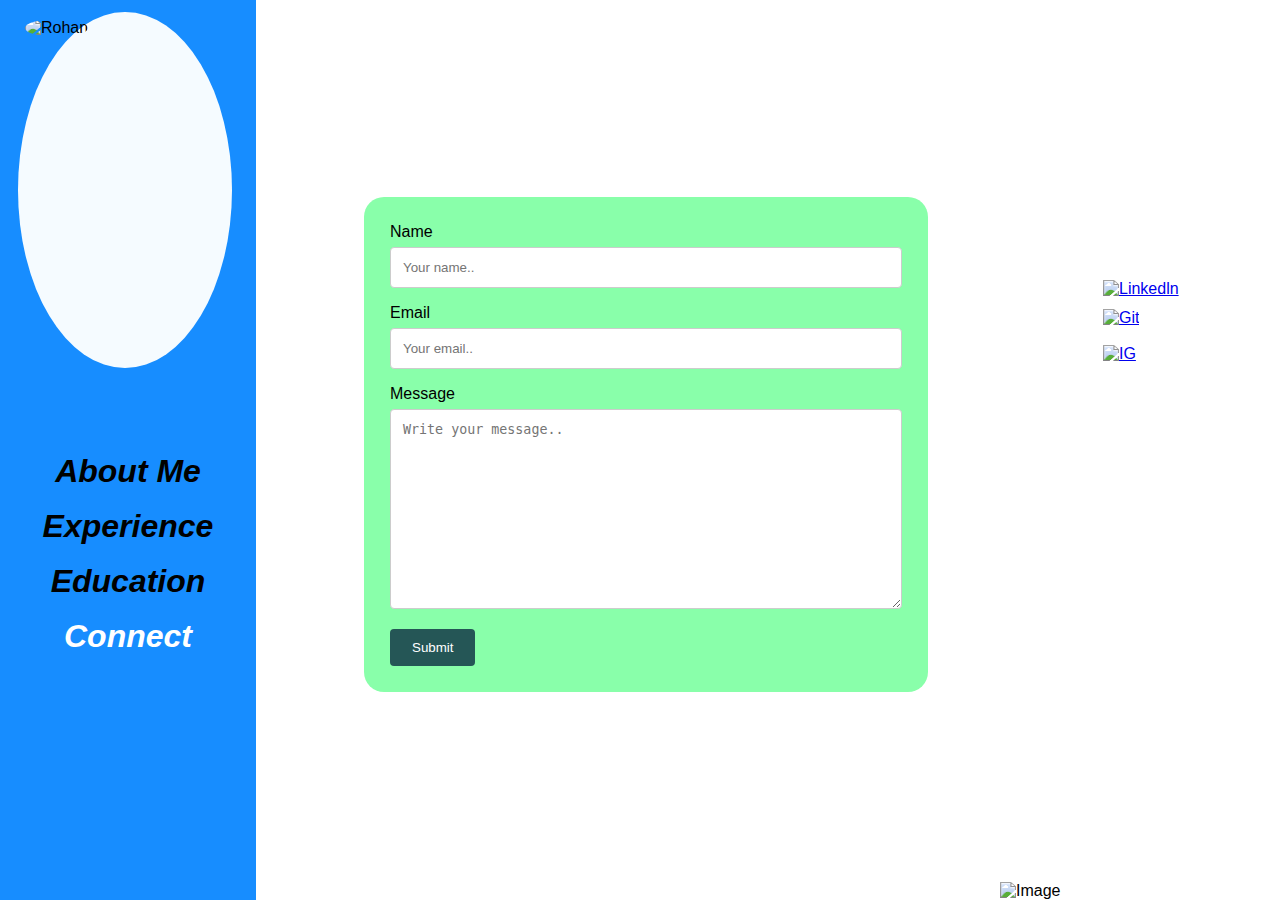
==== connect.html @ aa35114f "Profile Pic" ====
<!DOCTYPE html>
<html lang="en">

<head>
    <meta charset="UTF-8">
    <meta http-equiv="X-UA-Compatible" content="IE=edge">
    <meta name="viewport" content="width=device-width, initial-scale=1.0">
    <title>Rohan | Connect</title>
    <link rel="stylesheet" href="style.css">
</head>

<body class="body">

    <div class="nav">

        <div class="avatar border">
            <img class="photo" src="./photo/img1.jpg" alt="Rohan">
        </div>

        <div class="menu">
            <div class="welcome pad-decoration">
                <a class="side-bar-label" href="about.html">About Me</a>
            </div>
            <div class="exp pad-decoration">
                <a class="side-bar-label" href="experience.html">Experience</a>
            </div>
            <div class="edu pad-decoration">
                <a class="side-bar-label" href="education.html">Education</a>
            </div>
            <div class="connect pad-decoration">
                <a class="side-bar-label active" href="connect.html">Connect</a></li>
            </div>

        </div>
    </div>

    <div class="data">

        
        <div class="form-container">
            <form action="action_page.php">
          
              <label for="fname">Name</label><br>
              <input type="text" id="fname" name="fullname" placeholder="Your name..">
          
              <label for="email">Email</label><br>
              <input type="email" id="email" name="email" placeholder="Your email.."><br>
          
              <label for="Message">Message</label><br>
              <textarea id="text" name="Message" placeholder="Write your message.." style="height:200px"></textarea>
          
              <input type="submit" value="Submit">
          
            </form>
          </div>

        <div class="social">
            <div class="logos">
                <a href="https://www.linkedin.com/in/rohan-pawar-55a0a5147/" target="_blank">
                    <img class="ld" src="./photo/linkd.png" alt="Linkedln"> 
                 </a>
                 <a href="https://github.com/rohanpawar22" target="_blank">
                    <img class="git" src="./photo/git.png" alt="Git">
                 </a>
                 <a href="https://www.instagram.com/roadmanrohan/" target="_blank">
                    <img class="ig" src="./photo/ig.png" alt="IG">
                 </a>
            </div>
        </div>
          
        <img src="./photo/Connect.png" class="bitmoji-connect" alt="Image">

    </div>
  

</body>

</html>
---- style.css ----
/* about.page */

.body{
    margin: 0;
    background-color: #178dff;
    display: flex;
}

.nav{
    background-color:#178dff;
    width: 20%;
}

.menu{
    display: flex;
    position: relative;
    top: 7%;
    flex-direction: column;
    align-items: center;
}

.side-bar-label {
    text-decoration: none;
    color: black;
    font-weight: bold;
    font-style: italic;
    font-family: sans-serif;
}

.active{
    color:white;
 }
 
 .side-bar-label:hover {
     color: white;
 }

.pad-decoration{
    font-size: 32px;
    padding-bottom: 18px;
}


.avatar {
  border-radius: 50%;
  height: auto;
  margin: 22px;
  padding: 7px;
}

.photo {
  border-radius: 50%;
  height: 100%;
  width: 100%;
} 

.border{
  background-color: rgb(245, 251, 255);
  border-radius: 50%;
  height: 38%;
  width: 78%;
  margin-left: 18px;
  margin-top: 12px;
}


.data{
    width: 80%;
    height: 100vh;
    background-color: white;
    display: flex;
    align-items: center;
    overflow: auto;
}

.text{
    position: relative;
    left: 8%;
    font-size: 24px;
}



/* .logo{
    width: 20%;
     display: flex; 
     flex-direction: column-reverse; 
     justify-content: space-around; 
    margin-left: 30%;
    margin-top: 20%;
}*/


/* bitmoji adjustment */

.bitmoji{
    position: absolute;
    bottom: 0px;
    right: 5px;
    width: 90px;
}

.bitmoji-exp{
position: absolute;
bottom: 0px;
right: 5px;
width: 206px;
}

.bitmoji-edu{
    position: absolute;
    bottom: 0px;
    right: 5px;
    width: 163px;
}

.bitmoji-connect{
    position: absolute;
    bottom: 0px;
    right: 20px;
    width: 260px;
}


/* Timeline */

  
  /* Set a background color */
  body {
    background-color: #718cc7;
    font-family: Helvetica, sans-serif;
  }
  
  /* The actual timeline (the vertical ruler) */
  .timeline {
    position: relative;
  }
  
  /* The actual timeline (the vertical ruler) */
  .timeline::after {
    content: '';
    position: absolute;
    width: 6px;
    background-color: #000000d6;
    top: -129px;
    bottom: -129px;
    left: 76%;
    margin-left: -3px;
  }
  
  /* Container around content */
  .container {
    padding: 10px 40px;
    position: relative;
    background-color: inherit;
    width: 50%;
  }
  
  /* The circles on the timeline */
  .container::after {
    content: '';
    position: absolute;
    width: 25px;
    height: 25px;
    right: -17px;
    background-color: white;
    border: 4px solid #f81e2a;
    top: 15px;
    border-radius: 50%;
    z-index: 1;
    
  }
  
  /* Place the container to the left */
  .left {
    left: 0px;
    width: 59%;
  }
  
  /* Place the container to the right */
  .right {
    left: 76%;
    width: 84%;
  }
  
  /* Add arrows to the left container (pointing right) */
  .left::before {
    content: " ";
    height: 0;
    position: absolute;
    top: 22px;
    width: 0;
    z-index: 1;
    right: 30px;
    border: medium solid rgb(94, 211, 90);
    border-width: 10px 0 10px 10px;
    border-color: transparent transparent transparent rgb(184 220 255);;
  }
  
  /* Add arrows to the right container (pointing left) */
  .right::before {
    content: " ";
    height: 0;
    position: absolute;
    top: 22px;
    width: 0;
    z-index: 1;
    left: 30px;
    border: medium solid rgb(170, 64, 240);
    border-width: 10px 10px 10px 0;
    border-color: transparent rgb(184 220 255);
  }
  
  /* Fix the circle for containers on the right side */
  .right::after {
    left: -16px;
  }
  
  /* The actual content */
  .content {
    padding: 20px 30px;
    background-color: rgb(184 220 255);
    position: relative;
    border-radius: 6px;
  }
  
  /* Media queries - Responsive timeline on screens less than 600px wide */
  @media screen and (max-width: 600px) {
  /* Place the timelime to the left */
    .timeline::after {
      left: 31px;
    }
  
  /* Full-width containers */
    .container {
      width: 100%;
      padding-left: 70px;
      padding-right: 25px;
    }
  
  /* Make sure that all arrows are pointing leftwards */
    .container::before {
      left: 60px;
      border: medium solid rgb(58, 243, 12);
      border-width: 10px 10px 10px 0;
      border-color: transparent rgb(250, 22, 22) transparent transparent;
    }
  
  /* Make sure all circles are at the same spot */
    .left::after, .right::after {
      left: 15px;
    }
  
  /* Make all right containers behave like the left ones */
    .right {
      left: 0%;
    }
  }



/* Connect Me Form */



/* Style input type="text", select elements and textareas */
input[type=text], select, textarea {
  width: 100%; /* Full width */
  padding: 12px; /* Some padding */ 
  border: 1px solid #ccc; /* Gray border */
  border-radius: 4px; /* Rounded borders */
  box-sizing: border-box; /* Make sure that padding and width stays in place */
  margin-top: 6px; /* Add a top margin */
  margin-bottom: 16px; /* Bottom margin */
  resize: vertical /* Allow the user to vertically resize the textarea (not horizontally) */
}


/* Style input type="email", select elements and textareas */

input[type=email], select, textarea {
  width: 100%; /* Full width */
  padding: 12px; /* Some padding */ 
  border: 1px solid #ccc; /* Gray border */
  border-radius: 4px; /* Rounded borders */
  box-sizing: border-box; /* Make sure that padding and width stays in place */
  margin-top: 6px; /* Add a top margin */
  margin-bottom: 16px; /* Bottom margin */
  resize: vertical /* Allow the user to vertically resize the textarea (not horizontally) */
}

/* Style the submit button */
input[type=submit] {
  background-color: #255656;
  color: white;
  padding: 11px 22px;
  border: none;
  border-radius: 4px;
  cursor: pointer;
}

/* When moving the mouse over the submit button, add a darker green color */
input[type=submit]:hover {
  background-color: black;
}

/* Add a background color and some padding around the form */
 .form-container {
  border-radius: 20px;
  background-color: #f2f2f2;
  padding: 26px;
  background-color: #89ffaa;
  margin-left: 108px;
  margin-bottom: 12px;
  width: 50%;
} 

.logos{
  display: flex;
    flex-direction: column;
    position: relative;
    left: 175px;
    margin-bottom: 258px;
}



.git{
  height: 91px;
}

.ig{
  height: 85px;
  margin-top: 18px;
}

.ld{
  margin-bottom: 11px;
  height: 90px;
}
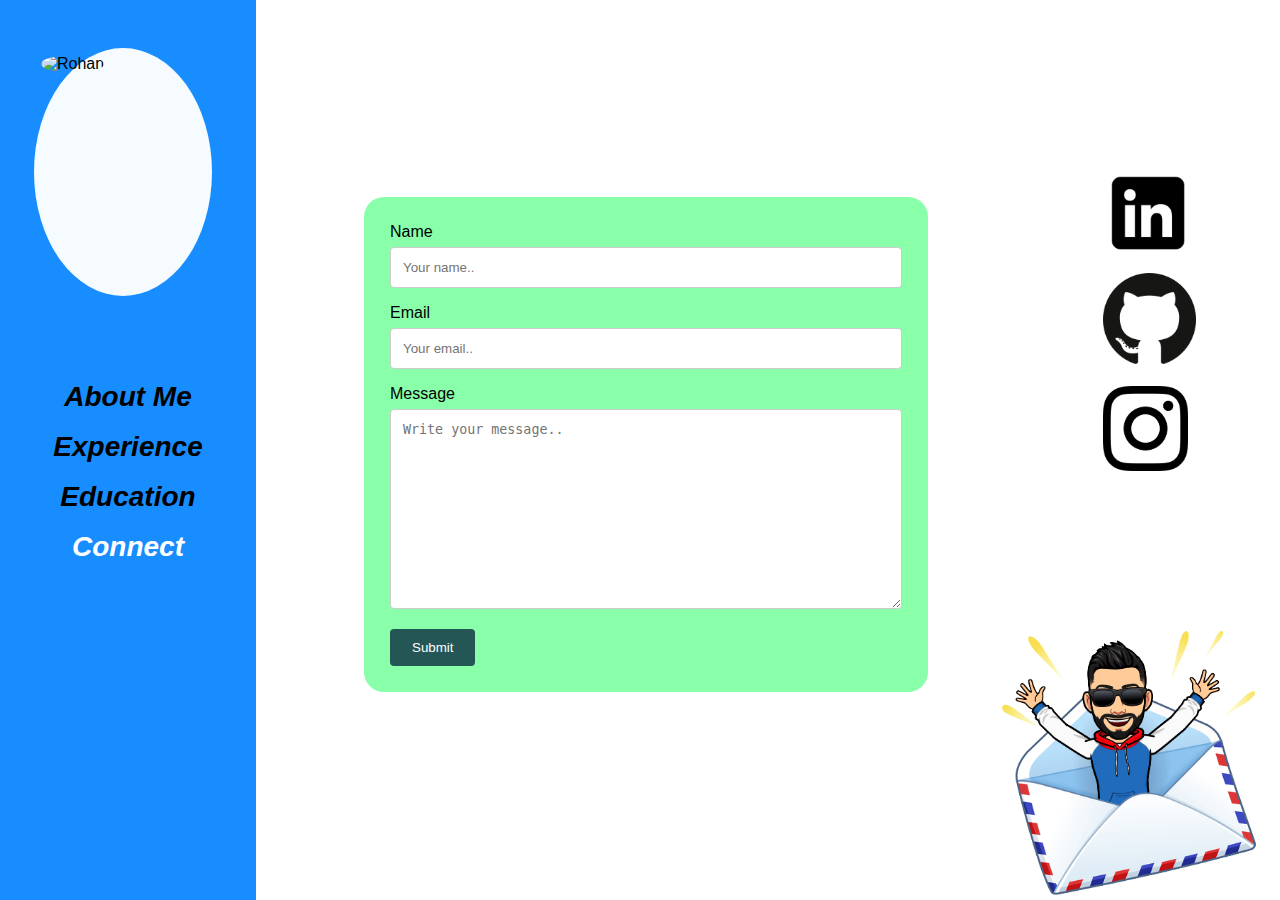
==== commit 619542f8: "Bounce Effect in CSS" ====
--- a/connect.html
+++ b/connect.html
@@ -19,7 +19,7 @@
 
         <div class="menu">
             <div class="welcome pad-decoration">
-                <a class="side-bar-label" href="about.html">About Me</a>
+                <a class="side-bar-label" href="index.html">About Me</a>
             </div>
             <div class="exp pad-decoration">
                 <a class="side-bar-label" href="experience.html">Experience</a>
@@ -68,7 +68,7 @@
             </div>
         </div>
           
-        <img src="./photo/Connect.png" class="bitmoji-connect" alt="Image">
+        <img src="./photo/Connect.png" class="bitmoji-connect bounce" alt="Image">
 
     </div>
   
--- a/style.css
+++ b/style.css
@@ -36,10 +36,14 @@
  }
 
 .pad-decoration{
-    font-size: 32px;
-    padding-bottom: 18px;
-}
-
+  font-size: 28px;
+  padding-bottom: 18px;
+}
+
+
+h1{
+  margin-top: 1px;
+}
 
 .avatar {
   border-radius: 50%;
@@ -57,10 +61,10 @@
 .border{
   background-color: rgb(245, 251, 255);
   border-radius: 50%;
-  height: 38%;
-  width: 78%;
-  margin-left: 18px;
-  margin-top: 12px;
+  height: 26%;
+  width: 64%;
+  margin-left: 34px;
+  margin-top: 48px;
 }
 
 
@@ -96,9 +100,22 @@
 .bitmoji{
     position: absolute;
     bottom: 0px;
-    right: 5px;
+    right: 40px;
     width: 90px;
 }
+
+/* SIMPLE BOUNCE */
+@keyframes bounce { 
+  0% { transform: translateY(0); }
+  100% { transform: translateY(-16px); }
+}
+ 
+.bounce {
+  animation: bounce 0.8s;
+  animation-direction: alternate;
+  animation-iteration-count: infinite;
+}
+
 
 .bitmoji-exp{
 position: absolute;
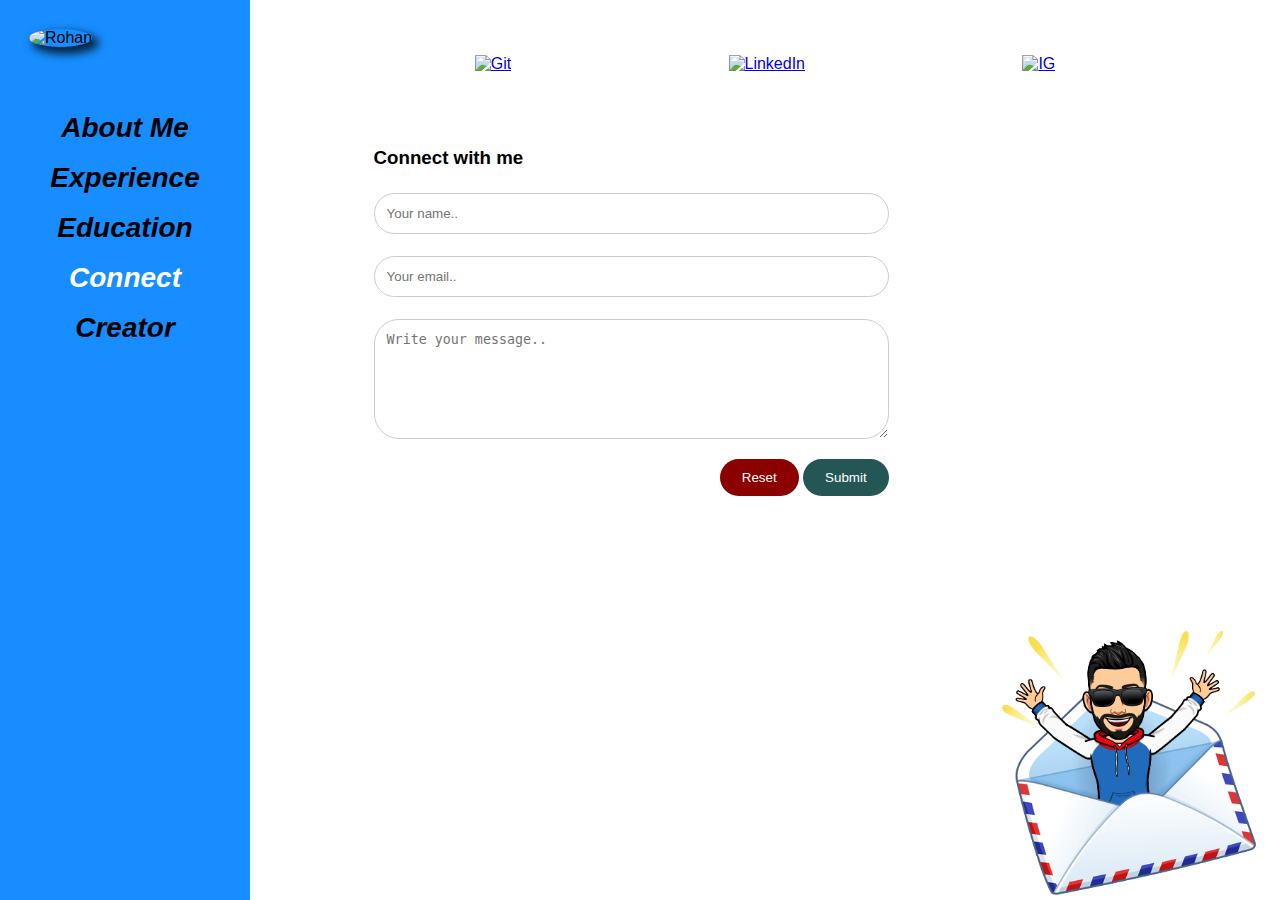
==== commit 18c9fec9: "Styling for all pages" ====
--- a/connect.html
+++ b/connect.html
@@ -13,7 +13,7 @@
 
     <div class="nav">
 
-        <div class="avatar border">
+        <div class="avatar">
             <img class="photo" src="./photo/img1.jpg" alt="Rohan">
         </div>
 
@@ -30,50 +30,76 @@
             <div class="connect pad-decoration">
                 <a class="side-bar-label active" href="connect.html">Connect</a></li>
             </div>
-
+            <div class="pad-decoration">
+                <a class="side-bar-label" href="creator.html">Creator</a></li>
+            </div>
         </div>
     </div>
 
     <div class="data">
 
-        
-        <div class="form-container">
-            <form action="action_page.php">
-          
-              <label for="fname">Name</label><br>
-              <input type="text" id="fname" name="fullname" placeholder="Your name..">
-          
-              <label for="email">Email</label><br>
-              <input type="email" id="email" name="email" placeholder="Your email.."><br>
-          
-              <label for="Message">Message</label><br>
-              <textarea id="text" name="Message" placeholder="Write your message.." style="height:200px"></textarea>
-          
-              <input type="submit" value="Submit">
-          
-            </form>
-          </div>
+        <div class="connect-wrapper">
 
-        <div class="social">
-            <div class="logos">
-                <a href="https://www.linkedin.com/in/rohan-pawar-55a0a5147/" target="_blank">
-                    <img class="ld" src="./photo/linkd.png" alt="Linkedln"> 
-                 </a>
-                 <a href="https://github.com/rohanpawar22" target="_blank">
-                    <img class="git" src="./photo/git.png" alt="Git">
-                 </a>
-                 <a href="https://www.instagram.com/roadmanrohan/" target="_blank">
-                    <img class="ig" src="./photo/ig.png" alt="IG">
-                 </a>
+            <div class="social">
+
+                <div class="logo">
+                    <a href="https://github.com/rohanpawar22" target="_blank">
+                        <img class="img-logo" src="./resources/logo/git.png" alt="Git">
+                    </a>
+                </div>
+
+                <div class="logo">
+                    <a href="https://www.linkedin.com/in/rohan-pawar-55a0a5147/" target="_blank">
+                        <img class="img-logo" src="./resources/logo/linkedin.png" alt="LinkedIn">
+                    </a>
+                </div>
+
+                <div class="logo">
+
+                    <a href="https://www.instagram.com/roadmanrohan/" target="_blank">
+                        <img class="img-logo" src="./resources/logo/insta.png" alt="IG">
+                    </a>
+                </div>
+
             </div>
+
+            <div class="form-container">
+                <div class="form-title">
+                    <h3>Connect with me</h3>
+                </div>
+
+                <form>
+                    <div class="form-field">
+                        <!-- <label for="fname">Name</label><br> -->
+                        <input type="text" id="fname" name="fullname" placeholder="Your name..">
+                    </div>
+
+                    <div class="form-field">
+                        <!-- <label for="email">Email</label><br> -->
+                        <input type="email" id="email" name="email" placeholder="Your email.."><br>
+                    </div>
+
+                    <div class="form-field">
+                        <!-- <label for="Message">Message</label><br> -->
+                        <textarea id="text" name="Message" placeholder="Write your message.."
+                            style="height:120px"></textarea>
+                    </div>
+
+                    <div class="button-container">
+                        <input type="reset" class="btn reset-btn" value="Reset">
+                        <input type="submit" class="btn submit-btn" value="Submit">
+                    </div>
+
+                </form>
+            </div>
+
         </div>
-          
+
         <img src="./photo/Connect.png" class="bitmoji-connect bounce" alt="Image">
 
     </div>
-  
+
 
 </body>
 
-</html>
-
+</html>--- a/style.css
+++ b/style.css
@@ -8,13 +8,14 @@
 
 .nav{
     background-color:#178dff;
-    width: 20%;
+    max-width: 250px;
+    min-width: 250px;
 }
 
 .menu{
     display: flex;
     position: relative;
-    top: 7%;
+    top: 4%;
     flex-direction: column;
     align-items: center;
 }
@@ -41,35 +42,35 @@
 }
 
 
-h1{
+/* h1{
   margin-top: 1px;
-}
+} */
 
 .avatar {
   border-radius: 50%;
-  height: auto;
   margin: 22px;
   padding: 7px;
 }
 
 .photo {
   border-radius: 50%;
+  box-shadow: 5px 5px 8px 2px #000000bf;
   height: 100%;
   width: 100%;
 } 
 
-.border{
+.avatar-border{
   background-color: rgb(245, 251, 255);
   border-radius: 50%;
-  height: 26%;
-  width: 64%;
-  margin-left: 34px;
-  margin-top: 48px;
+  /* height: 26%;
+  width: 64%; */
+  /* margin-left: 34px;
+  margin-top: 48px; */
 }
 
 
 .data{
-    width: 80%;
+    width: calc(100vw - 250px);
     height: 100vh;
     background-color: white;
     display: flex;
@@ -85,15 +86,6 @@
 
 
 
-/* .logo{
-    width: 20%;
-     display: flex; 
-     flex-direction: column-reverse; 
-     justify-content: space-around; 
-    margin-left: 30%;
-    margin-top: 20%;
-}*/
-
 
 /* bitmoji adjustment */
 
@@ -161,8 +153,7 @@
     background-color: #000000d6;
     top: -129px;
     bottom: -129px;
-    left: 76%;
-    margin-left: -3px;
+    left: 14%;
   }
   
   /* Container around content */
@@ -196,7 +187,7 @@
   
   /* Place the container to the right */
   .right {
-    left: 76%;
+    left: 16%;
     width: 84%;
   }
   
@@ -230,7 +221,7 @@
   
   /* Fix the circle for containers on the right side */
   .right::after {
-    left: -16px;
+    left: -5%;
   }
   
   /* The actual content */
@@ -285,7 +276,7 @@
   width: 100%; /* Full width */
   padding: 12px; /* Some padding */ 
   border: 1px solid #ccc; /* Gray border */
-  border-radius: 4px; /* Rounded borders */
+  border-radius: 25px; /* Rounded borders */
   box-sizing: border-box; /* Make sure that padding and width stays in place */
   margin-top: 6px; /* Add a top margin */
   margin-bottom: 16px; /* Bottom margin */
@@ -299,38 +290,54 @@
   width: 100%; /* Full width */
   padding: 12px; /* Some padding */ 
   border: 1px solid #ccc; /* Gray border */
-  border-radius: 4px; /* Rounded borders */
+  border-radius: 25px; /* Rounded borders */
   box-sizing: border-box; /* Make sure that padding and width stays in place */
   margin-top: 6px; /* Add a top margin */
   margin-bottom: 16px; /* Bottom margin */
   resize: vertical /* Allow the user to vertically resize the textarea (not horizontally) */
 }
 
-/* Style the submit button */
-input[type=submit] {
-  background-color: #255656;
+
+/* When moving the mouse over the submit button, add a darker green color */
+input[type=submit]:hover {
+  background-color: black;
+}
+
+/* Add a background color and some padding around the form */
+ .form-container {
+    /* border-radius: 20px; */
+    /* background-color: #f2f2f2; */
+    /* padding: 26px; */
+    /* background-color: #89ffaa; */
+    margin-left: 12%;
+    /* margin-bottom: 12px; */
+    width: 50%;
+} 
+
+.form-field {
+  padding: 0px;
+}
+
+.button-container {
+  text-align: end;
+}
+
+.btn {
   color: white;
   padding: 11px 22px;
   border: none;
-  border-radius: 4px;
+  border-radius: 25px;
   cursor: pointer;
 }
 
-/* When moving the mouse over the submit button, add a darker green color */
-input[type=submit]:hover {
-  background-color: black;
-}
-
-/* Add a background color and some padding around the form */
- .form-container {
-  border-radius: 20px;
-  background-color: #f2f2f2;
-  padding: 26px;
-  background-color: #89ffaa;
-  margin-left: 108px;
-  margin-bottom: 12px;
-  width: 50%;
-} 
+.reset-btn {
+  background-color: darkred;
+}
+
+
+.submit-btn {
+  background-color: #255656;
+}
 
 .logos{
   display: flex;
@@ -341,7 +348,6 @@
 }
 
 
-
 .git{
   height: 91px;
 }
@@ -354,4 +360,209 @@
 .ld{
   margin-bottom: 11px;
   height: 90px;
+}
+
+.connect-wrapper {
+  height: 100%;
+  display: flex;
+  flex-direction: column;
+  width: 100%;
+}
+
+.social {
+  padding: 40px 116px;
+  display: flex;
+  flex-direction: row;
+  justify-content: space-around;
+}
+
+.logo {
+  max-width: 100px;
+  max-height: 100px;
+  padding: 15px;
+}
+
+.img-logo {
+  max-width: 80px;
+}
+
+.certificate-wrapper {
+  position: absolute;
+  right: 4%;
+  top: 5%;
+  height: 400px;
+  width: 430px;
+  background: #b8dcff6e;
+  border-radius: 25px;
+  display: flex;
+  flex-direction: column;
+  align-items: flex-start;  
+  overflow: auto;
+}
+
+.c-main-title {
+  text-align: center;
+  width: 100%;
+}
+
+.c-main-list {
+  overflow: auto;
+  padding: 12px;
+}
+
+.certificate {
+  padding-bottom: 12px;
+}
+
+.c-title {
+  font-size: 14px;
+  font-style: italic;
+  font-weight: 600;
+  padding: 5px 0px 5px 12px;
+}
+
+.c-sub-title {
+  font-size: 12px;
+  padding: 0px 12px;
+}
+
+.skills-wrapper {
+  position: absolute;
+  right: 4%;
+  top: 5%;
+  height: 400px;
+  width: 300px;
+  background: #b8dcff6e;
+  border-radius: 25px;
+  display: flex;
+  flex-direction: column;
+  align-items: center;
+}
+
+.skill {
+  display: flex;
+  flex-direction: row;
+}
+
+.skill-img {
+  padding: 14px;
+  font-size: 72px;
+}
+
+/* Creator Page */
+
+
+.creator-wrapper {
+  height: 100%;
+  width: 100%;
+  display: flex;
+  flex-direction: column;
+  align-items: center;
+}
+
+.creator-header{
+width: 100%;
+}
+
+
+.div1{
+  display: flex;
+  align-items: center;
+  justify-content: center;
+  height: 10%;
+}
+
+.div2{
+  display: flex;
+  justify-content: center;
+  height: 62%;
+}
+
+.div3{
+  display: flex;
+  justify-content: center;
+  align-items: center;
+  flex-direction: column;
+  height: 20%;
+  width: 100%;
+}
+
+
+
+.title {
+  height: 100%;
+  width: 100%;
+}
+
+.bluebackgrond{
+  background-color:rgb(224 240 255);
+}
+
+
+.centre {
+  margin-left: 40%;
+  margin-top: 2%;
+}
+
+.para{
+  text-align: center;
+  font-weight: lighter;
+}
+
+.yt-box{
+  background-image: linear-gradient(to top, #091115, #1f2c32, #334952, #486874, #5e8997, #4f94ac, #399fc3, #00a9dc, #009aef, #0088ff, #0070ff, #394dff);
+  height: 74%;
+  width: 90%;
+}
+
+.video-title {
+  text-align: center;
+  color: #fff;
+  font-family: sans-serif;
+  margin: 12px;
+  padding-top: 16px;
+}
+
+
+.parentpage {
+  display: flex;
+flex-direction: column;
+}
+.page{
+  display: flex;
+  flex-direction: row;
+  width: 100%;
+  height: 80%;
+}
+
+.videostyle{
+  padding: 24px 16px;
+  width: 100%;
+  height: 75%;
+}
+
+
+.name {
+  color: white;
+  font-family: sans-serif;
+}
+
+a.btn {
+  text-transform: uppercase;
+  padding: 15px 25px;
+  border-radius: 30px;
+  font-size: 15px;
+  letter-spacing: 1px;
+  line-height: 1.4;
+}
+
+a.btn.project {
+  background: transparent;
+  border: 1px solid #fff;
+  color: #fff;
+}
+
+a.btn.project:hover {
+  background-color: #fff;
+  color: #ff3628;
 }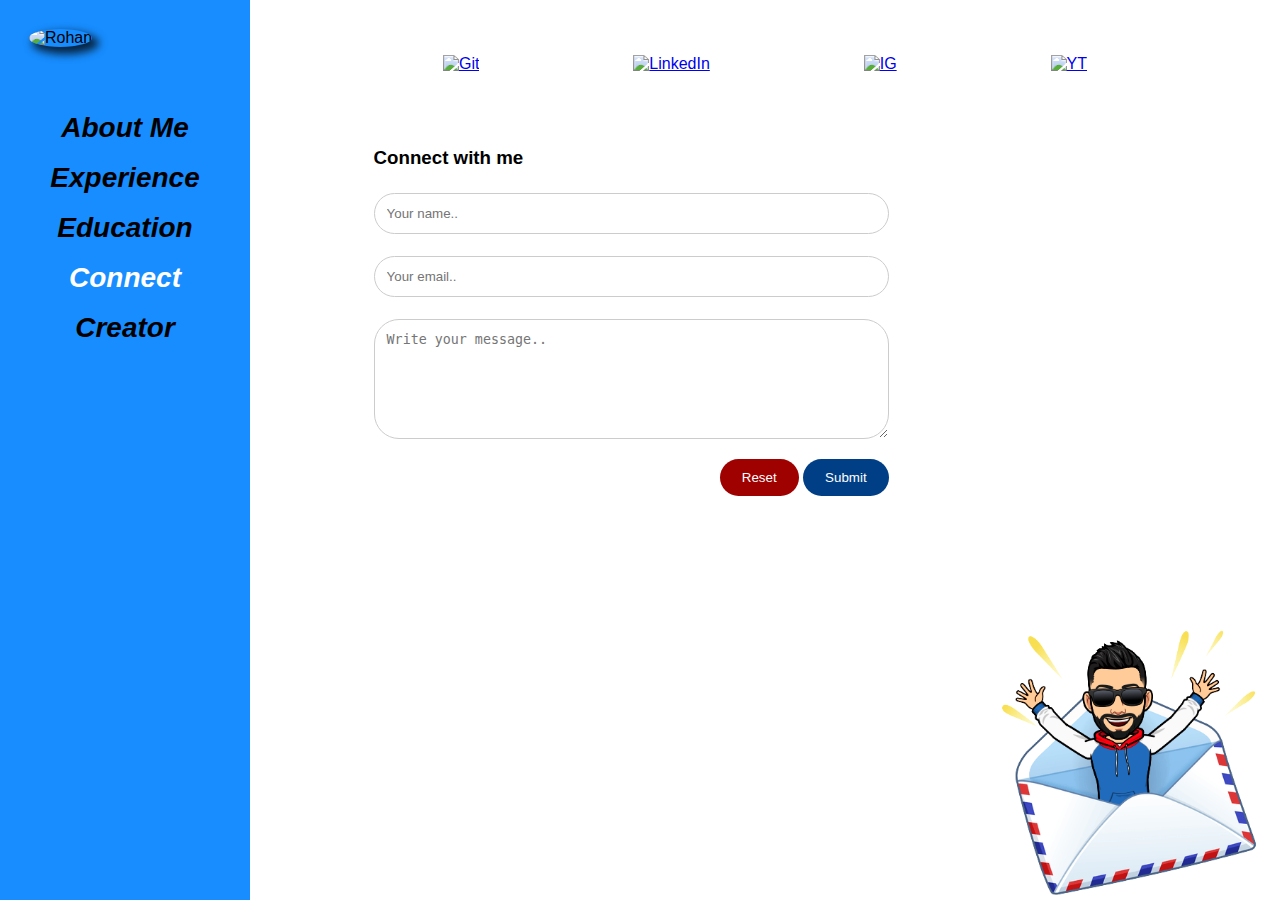
==== commit 14df1d41: "Added Side nav for mobile resolution & adjusted mobile view" ====
--- a/connect.html
+++ b/connect.html
@@ -7,6 +7,7 @@
     <meta name="viewport" content="width=device-width, initial-scale=1.0">
     <title>Rohan | Connect</title>
     <link rel="stylesheet" href="style.css">
+    <script src="nav.js"></script>
 </head>
 
 <body class="body">
@@ -14,20 +15,20 @@
     <div class="nav">
 
         <div class="avatar">
-            <img class="photo" src="./photo/img1.jpg" alt="Rohan">
+            <img class="photo" src="./photo/RPDP.jpg" alt="Rohan">
         </div>
 
         <div class="menu">
-            <div class="welcome pad-decoration">
+            <div class="pad-decoration">
                 <a class="side-bar-label" href="index.html">About Me</a>
             </div>
-            <div class="exp pad-decoration">
+            <div class="pad-decoration">
                 <a class="side-bar-label" href="experience.html">Experience</a>
             </div>
-            <div class="edu pad-decoration">
+            <div class="pad-decoration">
                 <a class="side-bar-label" href="education.html">Education</a>
             </div>
-            <div class="connect pad-decoration">
+            <div class="pad-decoration">
                 <a class="side-bar-label active" href="connect.html">Connect</a></li>
             </div>
             <div class="pad-decoration">
@@ -37,6 +38,49 @@
     </div>
 
     <div class="data">
+
+        
+        <div class="header">
+
+            <h2 class="header-aboutme">About Me</h2>
+
+            <div id="mySidenav" class="sidenav">
+                <a href="javascript:void(0)" class="closebtn" onclick="closeNav()">&times;</a>
+                <div class="nav-mobile">
+
+                    <div class="avatar border">
+                        <img class="photo" src="./photo/RPDP.jpg" alt="Rohan">
+                    </div>
+
+                    <div class="menu">
+                        <div class="pad-decoration">
+                            <a class="side-bar-label" href="index.html">About Me</a>
+                        </div>
+                        <div class="pad-decoration">
+                            <a class="side-bar-label" href="experience.html">Experience</a>
+                        </div>
+                        <div class="pad-decoration">
+                            <a class="side-bar-label" href="education.html">Education</a>
+                        </div>
+                        <div class="pad-decoration">
+                            <a class="side-bar-label active" href="connect.html">Connect</a></li>
+                        </div>
+                        <div class="pad-decoration">
+                            <a class="side-bar-label" href="creator.html">Creator</a></li>
+                        </div>
+                    </div>
+
+                </div>
+            </div>
+
+            <!-- Use any element to open the sidenav -->
+            <span onclick="openNav()" class="menu-mobile">
+                <div class="icon"></div>
+                <div class="icon"></div>
+                <div class="icon"></div>
+            </span>
+        </div>
+
 
         <div class="connect-wrapper">
 
@@ -55,9 +99,14 @@
                 </div>
 
                 <div class="logo">
-
                     <a href="https://www.instagram.com/roadmanrohan/" target="_blank">
                         <img class="img-logo" src="./resources/logo/insta.png" alt="IG">
+                    </a>
+                </div>
+
+                <div class="logo">
+                    <a href="https://www.youtube.com/channel/UCd2DorrmxXtnqwggVPZRCGw" target="_blank">
+                        <img class="img-logo" src="./resources/logo/yt.png" alt="YT">
                     </a>
                 </div>
 
--- a/style.css
+++ b/style.css
@@ -1,45 +1,50 @@
 /* about.page */
 
-.body{
-    margin: 0;
-    background-color: #178dff;
-    display: flex;
-}
-
-.nav{
-    background-color:#178dff;
-    max-width: 250px;
-    min-width: 250px;
-}
-
-.menu{
-    display: flex;
-    position: relative;
-    top: 4%;
-    flex-direction: column;
-    align-items: center;
+.body {
+  margin: 0;
+  background-color: #178dff;
+  display: flex;
+}
+
+.nav {
+  background-color: #178dff;
+  max-width: 250px;
+  min-width: 250px;
+}
+
+.header-aboutme{
+  display: none;
+  }
+
+.menu {
+  display: flex;
+  position: relative;
+  top: 4%;
+  flex-direction: column;
+  align-items: center;
 }
 
 .side-bar-label {
-    text-decoration: none;
-    color: black;
-    font-weight: bold;
-    font-style: italic;
-    font-family: sans-serif;
-}
-
-.active{
-    color:white;
- }
- 
- .side-bar-label:hover {
-     color: white;
- }
-
-.pad-decoration{
+  text-decoration: none;
+  color: black;
+  font-weight: bold;
+  font-style: italic;
+  font-family: sans-serif;
+}
+
+.active {
+  color: white;
+}
+
+.side-bar-label:hover {
+  color: white;
+}
+
+.pad-decoration {
   font-size: 28px;
   padding-bottom: 18px;
 }
+
 
 
 /* h1{
@@ -55,11 +60,10 @@
 .photo {
   border-radius: 50%;
   box-shadow: 5px 5px 8px 2px #000000bf;
-  height: 100%;
-  width: 100%;
-} 
-
-.avatar-border{
+  width: 100%;
+}
+
+.avatar-border {
   background-color: rgb(245, 251, 255);
   border-radius: 50%;
   /* height: 26%;
@@ -68,251 +72,261 @@
   margin-top: 48px; */
 }
 
-
-.data{
-    width: calc(100vw - 250px);
-    height: 100vh;
-    background-color: white;
-    display: flex;
-    align-items: center;
-    overflow: auto;
-}
-
-.text{
-    position: relative;
-    left: 8%;
-    font-size: 24px;
-}
-
-
+.data {
+  width: calc(100vw - 250px);
+  height: 100vh;
+  background-color: white;
+  display: flex;
+  align-items: center;
+  overflow: auto;
+}
+
+.text {
+  position: relative;
+  left: 6%;
+  font-size: 24px;
+}
+
+.iam{
+  font-weight: 600;
+}
+
+.style-input{
+  color:#0070ff;
+  font-size: 34px;
+  font-weight: bold;
+}
 
 
 /* bitmoji adjustment */
 
-.bitmoji{
-    position: absolute;
-    bottom: 0px;
-    right: 40px;
-    width: 90px;
+.bitmoji {
+  position: absolute;
+  bottom: 0px;
+  right: 40px;
+  width: 90px;
 }
 
 /* SIMPLE BOUNCE */
-@keyframes bounce { 
-  0% { transform: translateY(0); }
-  100% { transform: translateY(-16px); }
-}
- 
+@keyframes bounce {
+  0% {
+    transform: translateY(0);
+  }
+  100% {
+    transform: translateY(-16px);
+  }
+}
+
 .bounce {
   animation: bounce 0.8s;
   animation-direction: alternate;
   animation-iteration-count: infinite;
 }
 
-
-.bitmoji-exp{
-position: absolute;
-bottom: 0px;
-right: 5px;
-width: 206px;
-}
-
-.bitmoji-edu{
-    position: absolute;
-    bottom: 0px;
-    right: 5px;
-    width: 163px;
-}
-
-.bitmoji-connect{
-    position: absolute;
-    bottom: 0px;
-    right: 20px;
-    width: 260px;
-}
-
+.bitmoji-exp {
+  position: absolute;
+  bottom: 0px;
+  right: 5px;
+  width: 206px;
+}
+
+.bitmoji-edu {
+  position: absolute;
+  bottom: 0px;
+  right: 5px;
+  width: 163px;
+}
+
+.bitmoji-connect {
+  position: absolute;
+  bottom: 0px;
+  right: 20px;
+  width: 260px;
+}
 
 /* Timeline */
 
-  
-  /* Set a background color */
-  body {
-    background-color: #718cc7;
-    font-family: Helvetica, sans-serif;
-  }
-  
-  /* The actual timeline (the vertical ruler) */
-  .timeline {
-    position: relative;
-  }
-  
-  /* The actual timeline (the vertical ruler) */
+/* Set a background color */
+body {
+  background-color: #718cc7;
+  font-family: Helvetica, sans-serif;
+}
+
+/* The actual timeline (the vertical ruler) */
+.timeline {
+  position: relative;
+}
+
+/* The actual timeline (the vertical ruler) */
+.timeline::after {
+  content: "";
+  position: absolute;
+  width: 6px;
+  background-color: #000000d6;
+  top: -129px;
+  bottom: -129px;
+  left: 14%;
+}
+
+/* Container around content */
+.container {
+  padding: 10px 40px;
+  position: relative;
+  background-color: inherit;
+  width: 50%;
+}
+
+/* The circles on the timeline */
+.container::after {
+  content: "";
+  position: absolute;
+  width: 25px;
+  height: 25px;
+  right: -17px;
+  background-color: white;
+  border: 4px solid #f81e2a;
+  top: 15px;
+  border-radius: 50%;
+  z-index: 1;
+}
+
+/* Place the container to the left */
+.left {
+  left: 0px;
+  width: 59%;
+}
+
+/* Place the container to the right */
+.right {
+  left: 16%;
+  width: 84%;
+}
+
+/* Add arrows to the left container (pointing right) */
+.left::before {
+  content: " ";
+  height: 0;
+  position: absolute;
+  top: 22px;
+  width: 0;
+  z-index: 1;
+  right: 30px;
+  border: medium solid rgb(94, 211, 90);
+  border-width: 10px 0 10px 10px;
+  border-color: transparent transparent transparent rgb(184 220 255);
+}
+
+/* Add arrows to the right container (pointing left) */
+.right::before {
+  content: " ";
+  height: 0;
+  position: absolute;
+  top: 22px;
+  width: 0;
+  z-index: 1;
+  left: 30px;
+  border: medium solid rgb(170, 64, 240);
+  border-width: 10px 10px 10px 0;
+  border-color: transparent rgb(184 220 255);
+}
+
+/* Fix the circle for containers on the right side */
+.right::after {
+  left: -5%;
+}
+
+/* The actual content */
+.content {
+  padding: 20px 30px;
+  background-color: rgb(184 220 255);
+  position: relative;
+  border-radius: 6px;
+}
+
+/* Media queries - Responsive timeline on screens less than 600px wide */
+@media screen and (max-width: 600px) {
+  /* Place the timelime to the left */
   .timeline::after {
-    content: '';
-    position: absolute;
-    width: 6px;
-    background-color: #000000d6;
-    top: -129px;
-    bottom: -129px;
-    left: 14%;
-  }
-  
-  /* Container around content */
+    left: 31px;
+  }
+
+  /* Full-width containers */
   .container {
-    padding: 10px 40px;
-    position: relative;
-    background-color: inherit;
-    width: 50%;
-  }
-  
-  /* The circles on the timeline */
-  .container::after {
-    content: '';
-    position: absolute;
-    width: 25px;
-    height: 25px;
-    right: -17px;
-    background-color: white;
-    border: 4px solid #f81e2a;
-    top: 15px;
-    border-radius: 50%;
-    z-index: 1;
-    
-  }
-  
-  /* Place the container to the left */
-  .left {
-    left: 0px;
-    width: 59%;
-  }
-  
-  /* Place the container to the right */
+    width: 100%;
+    padding-left: 70px;
+    padding-right: 25px;
+  }
+
+  /* Make sure that all arrows are pointing leftwards */
+  .container::before {
+    left: 60px;
+    border: medium solid rgb(58, 243, 12);
+    border-width: 10px 10px 10px 0;
+    border-color: transparent rgb(250, 22, 22) transparent transparent;
+  }
+
+  /* Make sure all circles are at the same spot */
+  .left::after,
+  .right::after {
+    left: 15px;
+  }
+
+  /* Make all right containers behave like the left ones */
   .right {
-    left: 16%;
-    width: 84%;
-  }
-  
-  /* Add arrows to the left container (pointing right) */
-  .left::before {
-    content: " ";
-    height: 0;
-    position: absolute;
-    top: 22px;
-    width: 0;
-    z-index: 1;
-    right: 30px;
-    border: medium solid rgb(94, 211, 90);
-    border-width: 10px 0 10px 10px;
-    border-color: transparent transparent transparent rgb(184 220 255);;
-  }
-  
-  /* Add arrows to the right container (pointing left) */
-  .right::before {
-    content: " ";
-    height: 0;
-    position: absolute;
-    top: 22px;
-    width: 0;
-    z-index: 1;
-    left: 30px;
-    border: medium solid rgb(170, 64, 240);
-    border-width: 10px 10px 10px 0;
-    border-color: transparent rgb(184 220 255);
-  }
-  
-  /* Fix the circle for containers on the right side */
-  .right::after {
-    left: -5%;
-  }
-  
-  /* The actual content */
-  .content {
-    padding: 20px 30px;
-    background-color: rgb(184 220 255);
-    position: relative;
-    border-radius: 6px;
-  }
-  
-  /* Media queries - Responsive timeline on screens less than 600px wide */
-  @media screen and (max-width: 600px) {
-  /* Place the timelime to the left */
-    .timeline::after {
-      left: 31px;
-    }
-  
-  /* Full-width containers */
-    .container {
-      width: 100%;
-      padding-left: 70px;
-      padding-right: 25px;
-    }
-  
-  /* Make sure that all arrows are pointing leftwards */
-    .container::before {
-      left: 60px;
-      border: medium solid rgb(58, 243, 12);
-      border-width: 10px 10px 10px 0;
-      border-color: transparent rgb(250, 22, 22) transparent transparent;
-    }
-  
-  /* Make sure all circles are at the same spot */
-    .left::after, .right::after {
-      left: 15px;
-    }
-  
-  /* Make all right containers behave like the left ones */
-    .right {
-      left: 0%;
-    }
-  }
-
-
+    left: 0%;
+  }
+}
 
 /* Connect Me Form */
 
-
-
 /* Style input type="text", select elements and textareas */
-input[type=text], select, textarea {
+input[type="text"],
+select,
+textarea {
   width: 100%; /* Full width */
-  padding: 12px; /* Some padding */ 
+  padding: 12px; /* Some padding */
   border: 1px solid #ccc; /* Gray border */
   border-radius: 25px; /* Rounded borders */
   box-sizing: border-box; /* Make sure that padding and width stays in place */
   margin-top: 6px; /* Add a top margin */
   margin-bottom: 16px; /* Bottom margin */
-  resize: vertical /* Allow the user to vertically resize the textarea (not horizontally) */
-}
-
+  resize: vertical; /* Allow the user to vertically resize the textarea (not horizontally) */
+}
 
 /* Style input type="email", select elements and textareas */
 
-input[type=email], select, textarea {
+input[type="email"],
+select,
+textarea {
   width: 100%; /* Full width */
-  padding: 12px; /* Some padding */ 
+  padding: 12px; /* Some padding */
   border: 1px solid #ccc; /* Gray border */
   border-radius: 25px; /* Rounded borders */
   box-sizing: border-box; /* Make sure that padding and width stays in place */
   margin-top: 6px; /* Add a top margin */
   margin-bottom: 16px; /* Bottom margin */
-  resize: vertical /* Allow the user to vertically resize the textarea (not horizontally) */
-}
-
+  resize: vertical; /* Allow the user to vertically resize the textarea (not horizontally) */
+}
 
 /* When moving the mouse over the submit button, add a darker green color */
-input[type=submit]:hover {
+input[type="submit"]:hover {
   background-color: black;
 }
 
+input[type="reset"]:hover {
+  background-color: black;
+}
+
 /* Add a background color and some padding around the form */
- .form-container {
-    /* border-radius: 20px; */
-    /* background-color: #f2f2f2; */
-    /* padding: 26px; */
-    /* background-color: #89ffaa; */
-    margin-left: 12%;
-    /* margin-bottom: 12px; */
-    width: 50%;
-} 
+.form-container {
+  /* border-radius: 20px; */
+  /* background-color: #f2f2f2; */
+  /* padding: 26px; */
+  /* background-color: #89ffaa; */
+  margin-left: 12%;
+  /* margin-bottom: 12px; */
+  width: 50%;
+}
 
 .form-field {
   padding: 0px;
@@ -331,33 +345,31 @@
 }
 
 .reset-btn {
-  background-color: darkred;
-}
-
+  background-color: #9f0000;
+}
 
 .submit-btn {
-  background-color: #255656;
-}
-
-.logos{
-  display: flex;
-    flex-direction: column;
-    position: relative;
-    left: 175px;
-    margin-bottom: 258px;
-}
-
-
-.git{
+  background-color: rgb(0 62 133);
+}
+
+.logos {
+  display: flex;
+  flex-direction: column;
+  position: relative;
+  left: 175px;
+  margin-bottom: 258px;
+}
+
+.git {
   height: 91px;
 }
 
-.ig{
+.ig {
   height: 85px;
   margin-top: 18px;
 }
 
-.ld{
+.ld {
   margin-bottom: 11px;
   height: 90px;
 }
@@ -396,7 +408,7 @@
   border-radius: 25px;
   display: flex;
   flex-direction: column;
-  align-items: flex-start;  
+  align-items: flex-start;
   overflow: auto;
 }
 
@@ -428,7 +440,7 @@
 
 .skills-wrapper {
   position: absolute;
-  right: 4%;
+  right: 6%;
   top: 5%;
   height: 400px;
   width: 300px;
@@ -451,7 +463,6 @@
 
 /* Creator Page */
 
-
 .creator-wrapper {
   height: 100%;
   width: 100%;
@@ -460,25 +471,24 @@
   align-items: center;
 }
 
-.creator-header{
-width: 100%;
-}
-
-
-.div1{
+.creator-header {
+  width: 100%;
+}
+
+.div1 {
   display: flex;
   align-items: center;
   justify-content: center;
   height: 10%;
 }
 
-.div2{
+.div2 {
   display: flex;
   justify-content: center;
   height: 62%;
 }
 
-.div3{
+.div3 {
   display: flex;
   justify-content: center;
   align-items: center;
@@ -487,30 +497,57 @@
   width: 100%;
 }
 
-
-
 .title {
   height: 100%;
   width: 100%;
 }
 
-.bluebackgrond{
-  background-color:rgb(224 240 255);
-}
-
+.bluebackgrond {
+  background-image: radial-gradient(circle, #ff4141, #ff4a49, #ff5251, #ff5a59, #ff6161);
+}
 
 .centre {
   margin-left: 40%;
   margin-top: 2%;
-}
-
-.para{
+  color: white;
+}
+
+.text-weight {
   text-align: center;
   font-weight: lighter;
 }
 
-.yt-box{
-  background-image: linear-gradient(to top, #091115, #1f2c32, #334952, #486874, #5e8997, #4f94ac, #399fc3, #00a9dc, #009aef, #0088ff, #0070ff, #394dff);
+.intro-line{
+  display: flex;
+    flex-direction: row;
+    justify-content: center;
+}
+
+.RR{
+  padding-left: 6px;
+  padding-left: 6px;
+  text-decoration: underline;
+  color: #0016ff;
+  text-decoration-color: black;
+}
+
+
+.yt-box {
+  background-image: linear-gradient(
+    to top,
+    #091115,
+    #1f2c32,
+    #334952,
+    #486874,
+    #5e8997,
+    #4f94ac,
+    #399fc3,
+    #00a9dc,
+    #009aef,
+    #0088ff,
+    #0070ff,
+    #394dff
+  );
   height: 74%;
   width: 90%;
 }
@@ -523,24 +560,22 @@
   padding-top: 16px;
 }
 
-
 .parentpage {
   display: flex;
-flex-direction: column;
-}
-.page{
+  flex-direction: column;
+}
+.page {
   display: flex;
   flex-direction: row;
   width: 100%;
   height: 80%;
 }
 
-.videostyle{
+.videostyle {
   padding: 24px 16px;
   width: 100%;
-  height: 75%;
-}
-
+  height: 86%;
+}
 
 .name {
   color: white;
@@ -565,4 +600,267 @@
 a.btn.project:hover {
   background-color: #fff;
   color: #ff3628;
+  font-weight: 600;
+}
+
+@media (max-width: 480px) {
+  .body {
+    display: flex;
+    flex-direction: column;
+  }
+
+  .nav {
+    min-width: 100%;
+    height: 100vh;
+  }
+
+  .avatar {
+    text-align: center;
+  }
+
+  .photo {
+    width: 70%;
+  }
+
+  .data {
+    width: 100%;
+  }
+
+  .data-mobile {
+    display: flex;
+    flex-direction: column;
+  }
+
+  .text {
+    left: 0;
+    height: 92%;
+    padding-top: 72px;
+    padding-left: 10px;
+  }
+
+  .experience2{
+    height: 92%;
+    display: flex;
+    flex-direction: column;
+    justify-content: center;
+    align-items: center;
+  }
+
+  .education2{
+    height: 92%;
+    display: flex;
+    flex-direction: column;
+    align-items: center;
+  }
+
+/* 
+  .timeline-wrapper {
+     height: 100%;
+    } */
+
+    .style-input {
+      font-size: 32px;
+    }
+
+
+  .timeline::after {
+    top: -55px;
+    bottom: 0px;
+    left: 8%;
+  }
+
+  .container {
+    width: 75%;
+  }
+
+  .content {
+    padding: 10px 16px;
+  }
+
+  .skills-wrapper {
+    position: relative;
+    right: 0%;
+    top: 4%;
+    height: 300px;
+  }
+
+  .skill-img {
+    padding: 8px 27px;
+    font-size: 52px;
+  }
+
+  .certificate-wrapper {
+    position: relative;
+    right: 0%;
+    top: 2%;
+    margin: 8px;
+    width: 90%;
+    overflow: unset;
+    margin-bottom: 32px;
+  }
+
+  .bitmoji {
+    width: 75px;
+    top: 100px;
+    right: 22px;
+  }
+
+  .bitmoji-exp {
+    width: 126px;
+    bottom: 302px;
+  }
+
+  .bitmoji-edu {
+    width: 140px;
+  }
+
+  .bitmoji-connect {
+    width: 180px;
+    right: 25%;
+  }
+
+  .logo {
+    padding: 10px;
+  }
+
+  .form-container {
+    display: flex;
+    justify-content: center;
+    align-items: center;
+    flex-direction: column;
+    margin-left: 0%;
+    width: 100%;
+  }
+
+  form {
+    width: 80%;
+  }
+
+ 
+  .yt-box {
+    width: 100%;
+    height: 100%;
+  }
+ 
+  .centre {
+    margin-left: 32%;
+  }
+
+  .div1 {
+    height: 10%;
+}
+
+  .div2 {
+    display: flex;
+    height: 69%;
+    flex-direction: column;
+    align-items: center;
+}
+
+.div3 {
+  height: 16%;
+}
+
+.intro-line{
+  display: flex;
+  flex-direction: column;
+  align-items: center;
+}
+
+.videostyle {
+  padding: 28px 6px;
+    width: 84%;
+    height: 39%;
+}
+
+.nav{
+  display:none;
+}
+
+.icon {
+  width: 34px;
+  height: 5px;
+  background-color: white;
+  margin: 5px 0px;
+}
+
+.nav-mobile{
+  height: 100vh;
+    display: flex;
+    flex-direction: column;
+}
+
+.menu{
+  right: 8px;
+}
+
+.menu-mobile{
+  top: 0px;
+  left: 0;
+  position: absolute;
+  padding: 16px 16px;
+}
+
+.data {
+  flex-direction: column;
+  justify-content: center;
+}
+
+.header{
+  height: 8%;
+  width: 100%;
+  background-color: cornflowerblue;
+  display: flex;
+  flex-direction: row;
+  justify-content: center;
+}
+
+.header-aboutme{
+  display: block;
+  color: white;
+  }
+
+.creator-wrapper{
+  height: 92%;
+}
+
+}
+
+
+/* The side navigation menu */
+.sidenav {
+  height: 100%; /* 100% Full-height */
+  width: 0; /* 0 width - change this with JavaScript */
+  position: fixed; /* Stay in place */
+  z-index: 1; /* Stay on top */
+  top: 0; /* Stay at the top */
+  left: 0;
+  background-color: #0475e3; /* Black*/
+  overflow-x: hidden; /* Disable horizontal scroll */
+  padding-top: 60px; /* Place content 60px from the top */
+  transition: 0.5s; /* 0.5 second transition effect to slide in the sidenav */
+}
+
+/* The navigation menu links */
+.sidenav a {
+  padding: 8px 8px 8px 32px;
+  text-decoration: none;
+  font-size: 32px;
+  display: block;
+  transition: 0.3s;
+}
+
+/* Position and style the close button (top right corner) */
+.sidenav .closebtn {
+  position: absolute;
+  top: 18px;
+  right: 36px;
+  font-size: 38px;
+  margin-left: 50px;
+}
+
+/* On smaller screens, where height is less than 450px, change the style of the sidenav (less padding and a smaller font size) */
+@media screen and (max-height: 450px) {
+  .sidenav {padding-top: 15px;}
+  .sidenav a {font-size: 18px;}
 }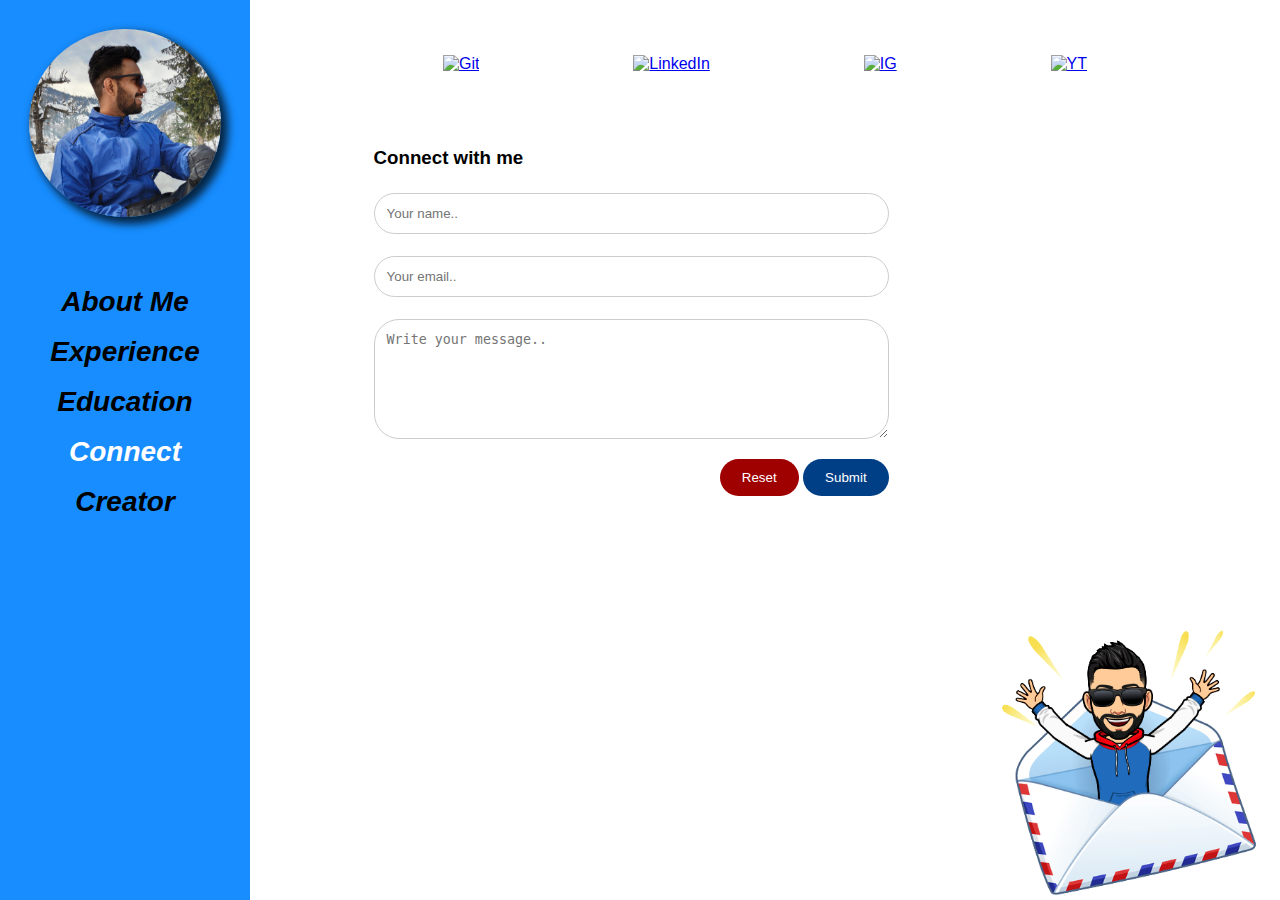
==== commit 36edab5e: "adjusted photo size of nav bar" ====
--- a/connect.html
+++ b/connect.html
@@ -15,7 +15,7 @@
     <div class="nav">
 
         <div class="avatar">
-            <img class="photo" src="./photo/RPDP.jpg" alt="Rohan">
+            <img class="photo" src="./photo/RPDP1.jpeg" alt="Rohan">
         </div>
 
         <div class="menu">
@@ -42,14 +42,14 @@
         
         <div class="header">
 
-            <h2 class="header-aboutme">About Me</h2>
+            <h2 class="header-aboutme">Connect</h2>
 
             <div id="mySidenav" class="sidenav">
                 <a href="javascript:void(0)" class="closebtn" onclick="closeNav()">&times;</a>
                 <div class="nav-mobile">
 
                     <div class="avatar border">
-                        <img class="photo" src="./photo/RPDP.jpg" alt="Rohan">
+                        <img class="photo" src="./photo/RPDP1.jpeg" alt="Rohan">
                     </div>
 
                     <div class="menu">
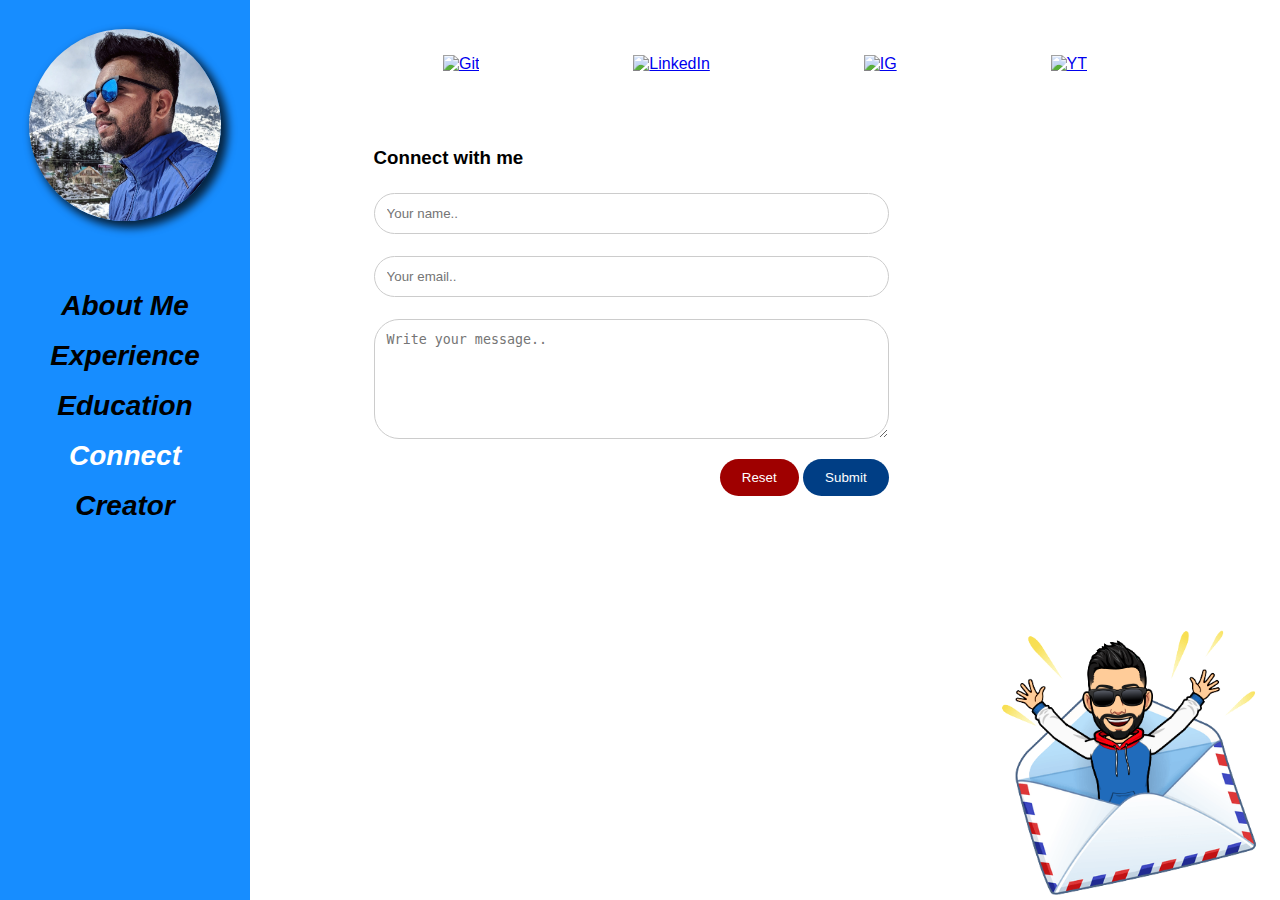
==== commit 9e426a22: "removed padding top from sidenav and added new profile picture" ====
--- a/connect.html
+++ b/connect.html
@@ -15,7 +15,7 @@
     <div class="nav">
 
         <div class="avatar">
-            <img class="photo" src="./photo/RPDP1.jpeg" alt="Rohan">
+            <img class="photo" src="./photo/RPDP2.jpg" alt="Rohan">
         </div>
 
         <div class="menu">
@@ -49,7 +49,7 @@
                 <div class="nav-mobile">
 
                     <div class="avatar border">
-                        <img class="photo" src="./photo/RPDP1.jpeg" alt="Rohan">
+                        <img class="photo" src="./photo/RPDP2.jpg" alt="Rohan">
                     </div>
 
                     <div class="menu">
--- a/style.css
+++ b/style.css
@@ -502,7 +502,7 @@
   width: 100%;
 }
 
-.bluebackgrond {
+.red-bg {
   background-image: radial-gradient(circle, #ff4141, #ff4a49, #ff5251, #ff5a59, #ff6161);
 }
 
@@ -619,7 +619,7 @@
   }
 
   .photo {
-    width: 70%;
+    width: 68%;
   }
 
   .data {
@@ -715,8 +715,8 @@
   }
 
   .bitmoji-connect {
-    width: 180px;
-    right: 25%;
+    width: 164px;
+    left: 3%;
   }
 
   .logo {
@@ -743,7 +743,7 @@
   }
  
   .centre {
-    margin-left: 32%;
+    margin-left: 34%;
   }
 
   .div1 {
@@ -829,15 +829,15 @@
 
 /* The side navigation menu */
 .sidenav {
-  height: 100%; /* 100% Full-height */
+  height: 96%; /* 100% Full-height */
   width: 0; /* 0 width - change this with JavaScript */
   position: fixed; /* Stay in place */
   z-index: 1; /* Stay on top */
   top: 0; /* Stay at the top */
   left: 0;
-  background-color: #0475e3; /* Black*/
+  background-color: #1c7cda; /* Black*/
   overflow-x: hidden; /* Disable horizontal scroll */
-  padding-top: 60px; /* Place content 60px from the top */
+  padding-top: 33px; /* Place content 60px from the top */
   transition: 0.5s; /* 0.5 second transition effect to slide in the sidenav */
 }
 
@@ -845,7 +845,7 @@
 .sidenav a {
   padding: 8px 8px 8px 32px;
   text-decoration: none;
-  font-size: 32px;
+  font-size: 30px;
   display: block;
   transition: 0.3s;
 }
@@ -857,6 +857,7 @@
   right: 36px;
   font-size: 38px;
   margin-left: 50px;
+  color: white;
 }
 
 /* On smaller screens, where height is less than 450px, change the style of the sidenav (less padding and a smaller font size) */
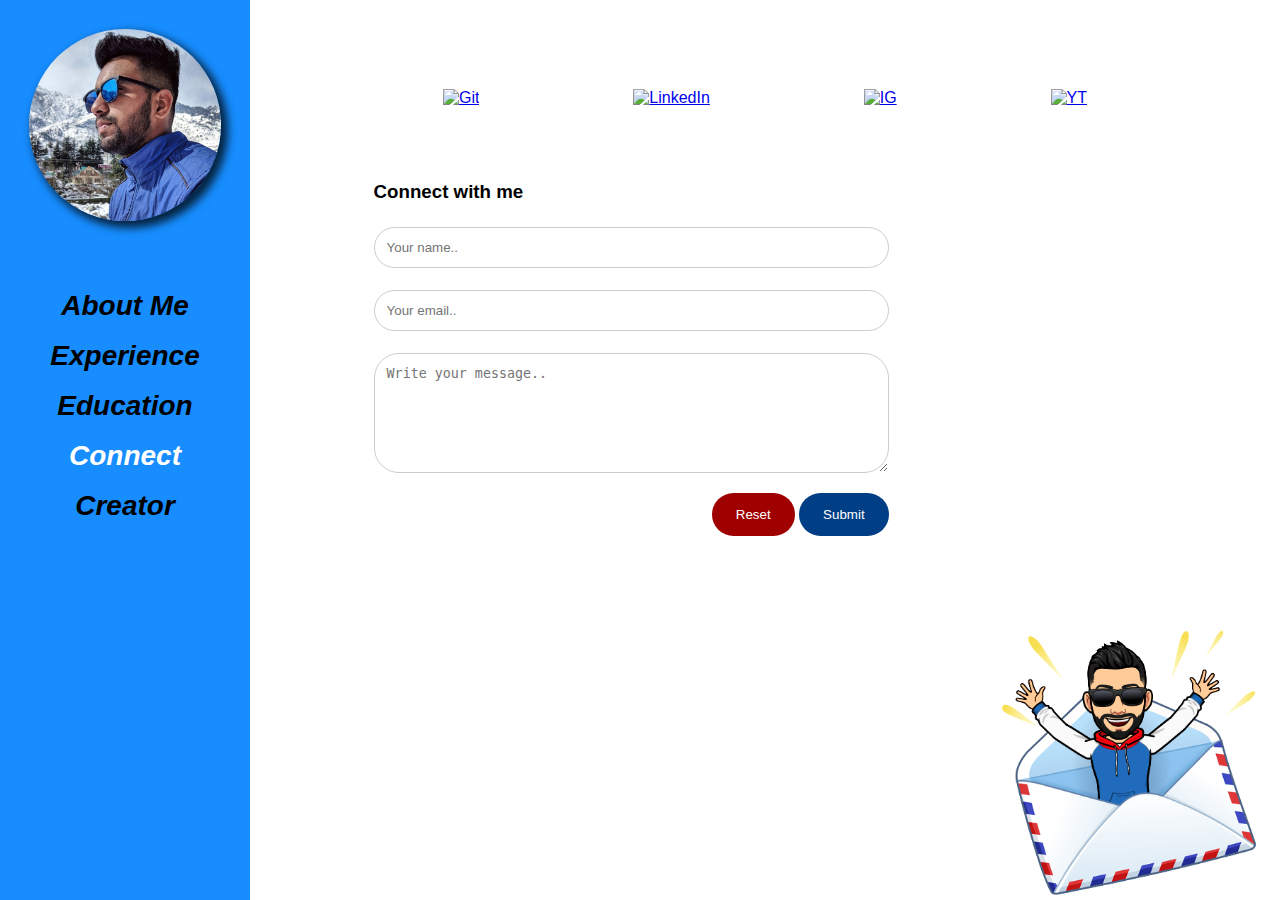
==== commit 15ba5a4b: "Clean code and more responsive" ====
--- a/connect.html
+++ b/connect.html
@@ -112,6 +112,8 @@
 
             </div>
 
+            <img src="./photo/Connect.png" class="bitmoji-connect bounce" alt="Image">
+
             <div class="form-container">
                 <div class="form-title">
                     <h3>Connect with me</h3>
@@ -144,7 +146,6 @@
 
         </div>
 
-        <img src="./photo/Connect.png" class="bitmoji-connect bounce" alt="Image">
 
     </div>
 
--- a/style.css
+++ b/style.css
@@ -12,9 +12,13 @@
   min-width: 250px;
 }
 
-.header-aboutme{
+.header-aboutme {
   display: none;
-  }
+}
+
+.sidebar {
+  display: none;
+}
 
 .menu {
   display: flex;
@@ -45,11 +49,9 @@
   padding-bottom: 18px;
 }
 
-
-
-/* h1{
-  margin-top: 1px;
-} */
+.font-white {
+  color: white;
+}
 
 .avatar {
   border-radius: 50%;
@@ -66,10 +68,6 @@
 .avatar-border {
   background-color: rgb(245, 251, 255);
   border-radius: 50%;
-  /* height: 26%;
-  width: 64%; */
-  /* margin-left: 34px;
-  margin-top: 48px; */
 }
 
 .data {
@@ -87,18 +85,86 @@
   font-size: 24px;
 }
 
-.iam{
+.iam {
   font-weight: 600;
 }
 
-.style-input{
-  color:#0070ff;
+
+.paragraph{
+  animation: aboutme_anime 1s ease-out forwards;
+}
+
+@keyframes aboutme_anime {
+  0% {
+    opacity: 0;
+    transform: translateY(3rem);
+  }
+
+  100% {
+    opacity: 1;
+    transform: translateY(0);
+  }
+}
+
+
+
+.style-input {
+  color: #0070ff;
   font-size: 34px;
   font-weight: bold;
 }
 
-
 /* bitmoji adjustment */
+
+.cloud {
+  height: 28%;
+  position: absolute;
+  right: 7%;
+  bottom: 40%;
+  animation: cloud_anime 1s ease-out forwards;
+}
+
+
+@keyframes cloud_anime {
+  0% {
+    opacity: 0;
+    transform: translateY(3rem);
+  }
+
+  100% {
+    opacity: 1;
+    transform: translateY(0);
+  }
+}
+
+
+
+.clickonme {
+  z-index: 1;
+  position: absolute;
+  right: 9%;
+  top: 39%;
+  font-size: 18px;
+  color: red;
+  animation: know_more_anime 1s ease-out forwards;
+}
+
+@keyframes know_more_anime {
+  0% {
+    opacity: 0;
+    transform: translateY(3rem);
+  }
+
+  100% {
+    opacity: 1;
+    transform: translateY(0);
+  }
+}
+
+
+.for-mobile-click {
+  display: none;
+}
 
 .bitmoji {
   position: absolute;
@@ -142,6 +208,39 @@
   bottom: 0px;
   right: 20px;
   width: 260px;
+}
+
+/* The side navigation menu */
+.sidenav {
+  height: 97%;
+  width: 0;
+  position: fixed;
+  z-index: 1;
+  top: 0;
+  left: 0;
+  background-color: #1c7cda;
+  overflow-x: hidden;
+  padding-top: 33px;
+  transition: 0.5s;
+}
+
+/* The navigation menu links */
+.sidenav a {
+  padding: 8px 8px 8px 32px;
+  text-decoration: none;
+  font-size: 30px;
+  display: block;
+  transition: 0.3s;
+}
+
+/* Position and style the close button (top right corner) */
+.sidenav .closebtn {
+  position: absolute;
+  top: 18px;
+  right: 36px;
+  font-size: 38px;
+  margin-left: 50px;
+  color: white;
 }
 
 /* Timeline */
@@ -163,8 +262,8 @@
   position: absolute;
   width: 6px;
   background-color: #000000d6;
-  top: -129px;
-  bottom: -129px;
+  top: -15px;
+  bottom: -15px;
   left: 14%;
 }
 
@@ -200,6 +299,20 @@
 .right {
   left: 16%;
   width: 84%;
+  animation: timeline_card_appear 1s ease-out forwards;
+  z-index: 1;
+}
+
+@keyframes timeline_card_appear {
+  0% {
+    opacity: 0;
+    transform: translateY(3rem);
+  }
+
+  100% {
+    opacity: 1;
+    transform: translateY(0);
+  }
 }
 
 /* Add arrows to the left container (pointing right) */
@@ -223,11 +336,11 @@
   position: absolute;
   top: 22px;
   width: 0;
-  z-index: 1;
+  /* z-index: 1; */
   left: 30px;
   border: medium solid rgb(170, 64, 240);
   border-width: 10px 10px 10px 0;
-  border-color: transparent rgb(184 220 255);
+  border-color: transparent #00335e;
 }
 
 /* Fix the circle for containers on the right side */
@@ -237,44 +350,10 @@
 
 /* The actual content */
 .content {
-  padding: 20px 30px;
-  background-color: rgb(184 220 255);
+  padding: 14px 16px;
+  background-color: #054b8f;
   position: relative;
-  border-radius: 6px;
-}
-
-/* Media queries - Responsive timeline on screens less than 600px wide */
-@media screen and (max-width: 600px) {
-  /* Place the timelime to the left */
-  .timeline::after {
-    left: 31px;
-  }
-
-  /* Full-width containers */
-  .container {
-    width: 100%;
-    padding-left: 70px;
-    padding-right: 25px;
-  }
-
-  /* Make sure that all arrows are pointing leftwards */
-  .container::before {
-    left: 60px;
-    border: medium solid rgb(58, 243, 12);
-    border-width: 10px 10px 10px 0;
-    border-color: transparent rgb(250, 22, 22) transparent transparent;
-  }
-
-  /* Make sure all circles are at the same spot */
-  .left::after,
-  .right::after {
-    left: 15px;
-  }
-
-  /* Make all right containers behave like the left ones */
-  .right {
-    left: 0%;
-  }
+  border-radius: 8px;
 }
 
 /* Connect Me Form */
@@ -283,14 +362,14 @@
 input[type="text"],
 select,
 textarea {
-  width: 100%; /* Full width */
-  padding: 12px; /* Some padding */
-  border: 1px solid #ccc; /* Gray border */
-  border-radius: 25px; /* Rounded borders */
-  box-sizing: border-box; /* Make sure that padding and width stays in place */
-  margin-top: 6px; /* Add a top margin */
-  margin-bottom: 16px; /* Bottom margin */
-  resize: vertical; /* Allow the user to vertically resize the textarea (not horizontally) */
+  width: 100%;
+  padding: 12px;
+  border: 1px solid #ccc;
+  border-radius: 25px;
+  box-sizing: border-box;
+  margin-top: 6px;
+  margin-bottom: 16px;
+  resize: vertical;
 }
 
 /* Style input type="email", select elements and textareas */
@@ -298,14 +377,14 @@
 input[type="email"],
 select,
 textarea {
-  width: 100%; /* Full width */
-  padding: 12px; /* Some padding */
-  border: 1px solid #ccc; /* Gray border */
-  border-radius: 25px; /* Rounded borders */
-  box-sizing: border-box; /* Make sure that padding and width stays in place */
-  margin-top: 6px; /* Add a top margin */
-  margin-bottom: 16px; /* Bottom margin */
-  resize: vertical; /* Allow the user to vertically resize the textarea (not horizontally) */
+  width: 100%;
+  padding: 12px;
+  border: 1px solid #ccc;
+  border-radius: 25px;
+  box-sizing: border-box;
+  margin-top: 6px;
+  margin-bottom: 16px;
+  resize: vertical;
 }
 
 /* When moving the mouse over the submit button, add a darker green color */
@@ -319,12 +398,7 @@
 
 /* Add a background color and some padding around the form */
 .form-container {
-  /* border-radius: 20px; */
-  /* background-color: #f2f2f2; */
-  /* padding: 26px; */
-  /* background-color: #89ffaa; */
   margin-left: 12%;
-  /* margin-bottom: 12px; */
   width: 50%;
 }
 
@@ -338,7 +412,7 @@
 
 .btn {
   color: white;
-  padding: 11px 22px;
+  padding: 14px 24px;
   border: none;
   border-radius: 25px;
   cursor: pointer;
@@ -375,10 +449,10 @@
 }
 
 .connect-wrapper {
-  height: 100%;
   display: flex;
   flex-direction: column;
   width: 100%;
+  height: calc(100vh - 68px);
 }
 
 .social {
@@ -386,6 +460,19 @@
   display: flex;
   flex-direction: row;
   justify-content: space-around;
+  animation: logos_appear 1s ease-out forwards;
+}
+
+@keyframes logos_appear {
+  0% {
+    opacity: 0;
+    transform: translateY(3rem);
+  }
+
+  100% {
+    opacity: 1;
+    transform: translateY(0);
+  }
 }
 
 .logo {
@@ -403,13 +490,27 @@
   right: 4%;
   top: 5%;
   height: 400px;
-  width: 430px;
-  background: #b8dcff6e;
+  width: 440px;
+  background: #7bb6ff85;
+  border: 3px solid #0076ad;
   border-radius: 25px;
   display: flex;
   flex-direction: column;
   align-items: flex-start;
   overflow: auto;
+  animation: certificate_appear 1s ease-out forwards;
+}
+
+@keyframes certificate_appear {
+  0% {
+    opacity: 0;
+    transform: translateY(3rem);
+  }
+
+  100% {
+    opacity: 1;
+    transform: translateY(0);
+  }
 }
 
 .c-main-title {
@@ -436,6 +537,10 @@
 .c-sub-title {
   font-size: 12px;
   padding: 0px 12px;
+}
+
+.year-mob {
+  display: none;
 }
 
 .skills-wrapper {
@@ -444,11 +549,24 @@
   top: 5%;
   height: 400px;
   width: 300px;
-  background: #b8dcff6e;
+  background: linear-gradient(1deg, #0985ff, rgb(0 16 30));
   border-radius: 25px;
   display: flex;
   flex-direction: column;
   align-items: center;
+  animation: skill_appear 1s ease-out forwards;
+}
+
+@keyframes skill_appear {
+  0% {
+    opacity: 0;
+    transform: translateY(3rem);
+  }
+
+  100% {
+    opacity: 1;
+    transform: translateY(0);
+  }
 }
 
 .skill {
@@ -469,6 +587,7 @@
   display: flex;
   flex-direction: column;
   align-items: center;
+  background: #191919;
 }
 
 .creator-header {
@@ -503,12 +622,23 @@
 }
 
 .red-bg {
-  background-image: radial-gradient(circle, #ff4141, #ff4a49, #ff5251, #ff5a59, #ff6161);
+  background-image: radial-gradient(
+    circle,
+    #ff4141,
+    #ff4a49,
+    #ff5251,
+    #ff5a59,
+    #ff6161
+  );
+  display: flex;
+  flex-direction: row;
+  justify-content: center;
+  margin-bottom: 10px;
+  margin-top: 6px;
 }
 
 .centre {
-  margin-left: 40%;
-  margin-top: 2%;
+  margin: 0;
   color: white;
 }
 
@@ -517,23 +647,43 @@
   font-weight: lighter;
 }
 
-.intro-line{
+.intro-line {
   display: flex;
-    flex-direction: row;
-    justify-content: center;
-}
-
-.RR{
+  flex-direction: row;
+  justify-content: center;
+  animation: intro_line_anime 1s ease-out forwards;
+}
+
+@keyframes intro_line_anime {
+  0% {
+    opacity: 0;
+    transform: translateY(3rem);
+  }
+
+  100% {
+    opacity: 1;
+    transform: translateY(0);
+  }
+}
+
+
+.RR {
   padding-left: 6px;
   padding-left: 6px;
   text-decoration: underline;
-  color: #0016ff;
-  text-decoration-color: black;
-}
-
+}
+
+.pre-text {
+  color: lightgoldenrodyellow
+}
+
+.title-text {
+  color: #338dff ;
+  text-decoration-color: #338dff ;
+}
 
 .yt-box {
-  background-image: linear-gradient(
+  /* background-image: linear-gradient(
     to top,
     #091115,
     #1f2c32,
@@ -547,10 +697,12 @@
     #0088ff,
     #0070ff,
     #394dff
-  );
+  ); */
   height: 74%;
   width: 90%;
 }
+
+
 
 .video-title {
   text-align: center;
@@ -575,6 +727,19 @@
   padding: 24px 16px;
   width: 100%;
   height: 86%;
+  animation: intro_line_anime 3s ease-out forwards;
+}
+
+@keyframes intro_line_anime {
+  0% {
+    opacity: 0;
+    transform: translateY(3rem);
+  }
+
+  100% {
+    opacity: 1;
+    transform: translateY(0);
+  }
 }
 
 .name {
@@ -595,6 +760,7 @@
   background: transparent;
   border: 1px solid #fff;
   color: #fff;
+  text-decoration: none;
 }
 
 a.btn.project:hover {
@@ -603,10 +769,162 @@
   font-weight: 600;
 }
 
+/* -------------------------------------------------------------------------------- */
+/* Media Query for small Mobile Devices */
+@media (max-width: 320px) {
+  /* body {
+    overflow: hidden;
+  } */
+  .data {
+    overflow: hidden;
+    height: unset;
+
+  }
+  .text-container {
+    height: calc(100vh - 68px);
+    display: flex;
+    flex-direction: column;
+    justify-content: space-around;
+    align-items: center;
+  }
+  .bitmoji {
+    width: 48px !important;
+    top: 100px !important;
+    right: 40px !important;
+  }
+  .text {
+    margin-top: 88px;
+    left: 0;
+    padding: 12px;
+  }
+  .text h1 {
+    margin: 8px 0px;
+  }
+  .paragraph {
+    font-size: 18px;
+  }
+  .for-mobile-click {
+    width: 200px;
+    text-align: center;
+  }
+  .sidenav {
+    height: unset;
+  }
+
+  .sidenav .closebtn {
+    top: 8px;
+    right: 24px;
+    font-size: 38px;
+  }
+
+  .experience2 {
+    height: calc(100vh - 68px);
+    width: 100%;
+  }
+
+  .skills-wrapper {
+    right: 0%;
+    top: 0%;
+    height: 45%;
+    min-height: 290px;
+    max-height: 290px;
+    margin-top: 24px;
+  }
+
+  .bitmoji-edu{
+    left: 0;
+    bottom: 0;
+    margin-top: 24px;
+  }
+
+  .bitmoji-exp {
+    width: 124px;
+    top: 18%;
+    z-index: 1;
+    position: unset;
+    padding: 24px;
+    margin-top: 224px !important;
+  }
+
+  .connect-wrapper {
+    align-items: center;
+    overflow: auto;
+  }
+
+  .bitmoji-connect {
+    position: relative;
+    width: 88px;
+    right: 0;
+    bottom: 0;
+  }
+
+  .social {
+    flex-direction: row;
+    flex-wrap: wrap;
+    padding: 32px;    
+  }
+
+}
+
+
+@media (min-width: 370px) and (max-width: 440px) {
+  .img-logo{
+    max-width: 56px;
+  }
+}
+
+/* -------------------------------------------------------------------------------- */
+/* Media Query for Mobile Devices */
 @media (max-width: 480px) {
-  .body {
-    display: flex;
-    flex-direction: column;
+
+  body {
+    /* overflow: hidden; */
+    display: flex;
+    flex-direction: column;
+  }
+  .data {
+    overflow: hidden;
+    height: unset;
+    width: 100%;
+
+  }
+  .text-container {
+    height: calc(100vh - 68px);
+    display: flex;
+    flex-direction: column;
+    justify-content: space-around;
+    align-items: center;
+    overflow: auto;
+  }
+  .bitmoji {
+    width: 64px;
+    top: 100px !important;
+    right: 40px !important;
+  }
+
+  .text {
+    margin-top: 64px;
+    left: 0;
+    padding: 12px;
+  }
+  .text h1 {
+    margin: 8px 0px;
+  }
+  .paragraph {
+    font-size: 18px;
+  }
+  .for-mobile-click {
+    width: 200px;
+    text-align: center;
+  }
+  .sidenav {
+    height: unset;
+  }
+
+  .sidenav .closebtn {
+    top: 8px;
+    right: 24px;
+    font-size: 38px;
   }
 
   .nav {
@@ -615,73 +933,71 @@
   }
 
   .avatar {
+    margin: 0px;
     text-align: center;
   }
 
   .photo {
-    width: 68%;
-  }
-
-  .data {
+    width: 50%;
+  }
+
+  .experience2 {
+    height: calc(100vh - 68px);
     width: 100%;
-  }
-
-  .data-mobile {
-    display: flex;
-    flex-direction: column;
-  }
-
-  .text {
-    left: 0;
-    height: 92%;
-    padding-top: 72px;
-    padding-left: 10px;
-  }
-
-  .experience2{
-    height: 92%;
     display: flex;
     flex-direction: column;
     justify-content: center;
     align-items: center;
-  }
-
-  .education2{
-    height: 92%;
-    display: flex;
-    flex-direction: column;
-    align-items: center;
-  }
-
-/* 
-  .timeline-wrapper {
-     height: 100%;
-    } */
-
-    .style-input {
-      font-size: 32px;
-    }
-
+    overflow: auto;
+  }
+
+  .right {
+    left: 9%;
+  }
+
+  .education2 {
+    height: calc(100vh - 68px);
+    display: flex;
+    flex-direction: column;
+    align-items: center;
+    width: 100%;
+    overflow: auto;
+  }
+
+  .style-input {
+    font-size: 32px;
+  }
+
+  .timeline-edu {
+    top: 6%;
+    right: 0%;
+  }
 
   .timeline::after {
-    top: -55px;
+    top: 0px;
     bottom: 0px;
-    left: 8%;
+    left: 9%;
   }
 
   .container {
     width: 75%;
+    top: 4px;
   }
 
   .content {
     padding: 10px 16px;
+  }
+
+  .font-white {
+    font-size: 14px;
   }
 
   .skills-wrapper {
     position: relative;
     right: 0%;
-    top: 4%;
-    height: 300px;
+    top: 2%;
+    height: 278px;
+    margin: 48px 0px;
   }
 
   .skill-img {
@@ -690,33 +1006,398 @@
   }
 
   .certificate-wrapper {
+    width: 90%;
+    max-width: 455px;
+    height: unset;
+    overflow: initial;
+    margin: 32px 0px;
+    position: relative;
+    right: 0;
+    top: 0;
+  }
+
+  .cloud {
+    display: none;
+  }
+  .clickonme {
+    display: none;
+  }
+
+  .for-mobile-click {
+    display: block;
+    height: 24px;
+    background-color: #ff4141;
+    position: relative;
+    bottom: 8%;
+    padding: 16px 16px;
+    color: white;
+    border-radius: 32px;
+    animation: bg_color_random 10s infinite;
+  }
+
+  @keyframes bg_color_random {
+    0% {background-color: red;}
+    25%{background-color:rgb(170, 0, 212);}
+    50%{background-color:rgb(0, 209, 17);}
+    75%{background-color:rgb(0, 112, 216);}
+    100% {background-color: red;}
+  }
+
+  .bitmoji-exp {
+    width: 124px;
+    top: 18%;
+    z-index: 1;
+    position: unset;
+    padding: 24px;
+    margin-top: 134px;
+  }
+
+  .bitmoji-edu{
+    width: 100px;
+    left: 0;
+    bottom: 0;
+    margin-top: 24px;
+    position: relative;
+  }
+
+
+  .connect-wrapper {
+    align-items: center;
+    overflow: auto;
+  }
+
+  .bitmoji-connect {
+    position: relative;
+    width: 88px;
+    right: 0;
+    bottom: 0;
+  }
+
+  .social {
+    flex-direction: row;
+    flex-wrap: wrap;
+    padding: 32px;    
+  }
+
+  .logo {
+    padding: 10px;
+  }
+
+  .form-container {
+    display: flex;
+    justify-content: center;
+    align-items: center;
+    flex-direction: column;
+    margin-left: 0%;
+    width: 100%;
+    padding-bottom: 48px;
+  }
+
+  form {
+    width: 80%;
+  }
+
+  .yt-box {
+    width: 100%;
+    height: 100%;
+  }
+
+  .text-margin {
+    margin: 0;
+  }
+
+  .div1 {
+    height: 10%;
+  }
+
+  .div2 {
+    display: flex;
+    height: 69%;
+    flex-direction: column;
+    align-items: center;
+  }
+
+  .div3 {
+    height: 16%;
+  }
+
+  .intro-line {
+    display: flex;
+    flex-direction: column;
+    align-items: center;
+  }
+
+  .videostyle {
+    padding: 28px 6px;
+    width: 84%;
+    height: 39%;
+  }
+
+  .nav {
+    display: none;
+  }
+
+  .icon {
+    width: 34px;
+    height: 5px;
+    background-color: white;
+    margin: 5px 0px;
+  }
+
+  .nav-mobile {
+    height: 100vh;
+    display: flex;
+    flex-direction: column;
+  }
+
+  .menu {
+    right: 8px;
+  }
+
+  .menu-mobile {
+    top: 0px;
+    left: 0;
+    position: absolute;
+    padding: 16px 16px;
+  }
+
+  .data {
+    flex-direction: column;
+    justify-content: center;
+  }
+
+  .header {
+    height: 68px;
+    width: 100%;
+    background-color: #1c7cda;
+    display: flex;
+    flex-direction: row;
+    justify-content: center;
+  }
+
+  .header-aboutme {
+    display: block;
+    color: white;
+  }
+
+  .creator-wrapper {
+    height: calc(100vh - 68px);
+    overflow: auto;
+    background: #191919;
+  }
+
+  .yt-box {
+    padding-bottom: 24px;
+  }
+
+  .red-bg {
+    margin-top: 0;
+  }
+
+  .sidenav {
+    z-index: 2;
+  }
+
+  .year {
+    display: none;
+  }
+
+  .year-mob {
+    display: inline !important;
+    margin-left: 8px;
+  }
+}
+
+/* -------------------------------------------------------------------------------- */
+/* Media Query for low resolution  Tablets, Ipads */
+@media (min-width: 481px) and (max-width: 767px)  {
+
+  body {
+    /* overflow: hidden; */
+    display: flex;
+    flex-direction: column;
+  }
+  .data {
+    overflow: hidden;
+    height: unset;
+    width: 100%;
+
+  }
+  .text-container {
+    height: calc(100vh - 68px);
+    display: flex;
+    flex-direction: column;
+    justify-content: space-around;
+    align-items: center;
+  }
+  .bitmoji {
+    width: 56px !important;
+    top: 100px !important;
+    right: 40px !important;
+  }
+
+  .text {
+    margin-top: 88px;
+    left: 0;
+    padding: 12px;
+  }
+  .text h1 {
+    margin: 8px 0px;
+  }
+  .paragraph {
+    font-size: 18px;
+  }
+  .for-mobile-click {
+    width: 200px;
+    text-align: center;
+  }
+  .sidenav {
+    height: unset;
+  }
+
+  .sidenav .closebtn {
+    top: 8px;
+    right: 24px;
+    font-size: 38px;
+  }
+
+  .nav {
+    min-width: 100%;
+    height: 100vh;
+  }
+
+  .avatar {
+    text-align: center;
+  }
+
+  .photo {
+    width: 32%;
+  }
+
+  .experience2 {
+    height: calc(100vh - 68px);
+    width: 100%;
+    display: flex;
+    flex-direction: column;
+    justify-content: center;
+    align-items: center;
+  }
+
+  .right {
+    left: 10%;
+  }
+
+  .education2 {
+    height: calc(100vh - 68px);
+    overflow: auto;
+    display: flex;
+    flex-direction: column;
+    align-items: center;
+    width: 100%;
+  }
+
+  .style-input {
+    font-size: 32px;
+  }
+
+  .timeline-edu {
+    top: 6%;
+    right: 0%;
+  }
+
+  .timeline::after {
+    top: 0px;
+    bottom: 0px;
+    left: 9%;
+  }
+
+  .container {
+    width: 75%;
+    top: 4px;
+  }
+
+  .content {
+    padding: 10px 16px;
+  }
+
+  .font-white {
+    font-size: 14px;
+  }
+
+  .skills-wrapper {
     position: relative;
     right: 0%;
     top: 2%;
-    margin: 8px;
+    height: 38%;
+    margin-top: 48px;
+  }
+
+  .skill-img {
+    padding: 8px 27px;
+    font-size: 52px;
+  }
+
+  .certificate-wrapper {
     width: 90%;
-    overflow: unset;
-    margin-bottom: 32px;
-  }
-
-  .bitmoji {
-    width: 75px;
-    top: 100px;
-    right: 22px;
+    max-width: 455px;
+    height: unset;
+    overflow: initial;
+    margin: 32px 0px;
+    position: relative;
+    right: 0;
+    top: 0;
+  }
+
+  .cloud {
+    display: none;
+  }
+  .clickonme {
+    display: none;
+  }
+
+  .for-mobile-click {
+    display: block;
+    height: 24px;
+    background-color: #ff4141;
+    position: relative;
+    bottom: 8%;
+    padding: 16px 16px;
+    color: white;
+    border-radius: 32px;
+    animation: bg_color_random 10s infinite;
+  }
+
+  @keyframes bg_color_random {
+    0% {background-color: red;}
+    25%{background-color:rgb(170, 0, 212);}
+    50%{background-color:rgb(0, 209, 17);}
+    75%{background-color:rgb(0, 112, 216);}
+    100% {background-color: red;}
   }
 
   .bitmoji-exp {
-    width: 126px;
-    bottom: 302px;
+    width: 124px;
+    top: 18%;
+    padding: 24px;
   }
 
   .bitmoji-edu {
-    width: 140px;
+    width: 100px;
+    position: absolute;
+    right: 3%;
+    top: 18%;
+  }
+
+  .connect-wrapper {
+    align-items: center;
+    overflow: auto;
   }
 
   .bitmoji-connect {
-    width: 164px;
-    left: 3%;
+    position: relative;
+    width: 80px;
+    right: 0;
+    bottom: 0;
   }
 
   .logo {
@@ -730,138 +1411,454 @@
     flex-direction: column;
     margin-left: 0%;
     width: 100%;
+    padding-bottom: 48px;
   }
 
   form {
     width: 80%;
   }
 
- 
   .yt-box {
     width: 100%;
     height: 100%;
   }
- 
-  .centre {
-    margin-left: 34%;
+
+  .text-margin {
+    margin: 0;
   }
 
   .div1 {
     height: 10%;
-}
+  }
 
   .div2 {
     display: flex;
     height: 69%;
     flex-direction: column;
     align-items: center;
-}
-
-.div3 {
-  height: 16%;
-}
-
-.intro-line{
-  display: flex;
-  flex-direction: column;
-  align-items: center;
-}
-
-.videostyle {
-  padding: 28px 6px;
+  }
+
+  .div3 {
+    height: 16%;
+  }
+
+  .intro-line {
+    display: flex;
+    flex-direction: column;
+    align-items: center;
+  }
+
+  .videostyle {
+    padding: 28px 6px;
     width: 84%;
     height: 39%;
-}
-
-.nav{
-  display:none;
-}
-
-.icon {
-  width: 34px;
-  height: 5px;
-  background-color: white;
-  margin: 5px 0px;
-}
-
-.nav-mobile{
-  height: 100vh;
-    display: flex;
-    flex-direction: column;
-}
-
-.menu{
-  right: 8px;
-}
-
-.menu-mobile{
-  top: 0px;
-  left: 0;
-  position: absolute;
-  padding: 16px 16px;
-}
-
-.data {
-  flex-direction: column;
-  justify-content: center;
-}
-
-.header{
-  height: 8%;
-  width: 100%;
-  background-color: cornflowerblue;
-  display: flex;
-  flex-direction: row;
-  justify-content: center;
-}
-
-.header-aboutme{
-  display: block;
-  color: white;
-  }
-
-.creator-wrapper{
-  height: 92%;
-}
-
-}
-
-
-/* The side navigation menu */
-.sidenav {
-  height: 96%; /* 100% Full-height */
-  width: 0; /* 0 width - change this with JavaScript */
-  position: fixed; /* Stay in place */
-  z-index: 1; /* Stay on top */
-  top: 0; /* Stay at the top */
-  left: 0;
-  background-color: #1c7cda; /* Black*/
-  overflow-x: hidden; /* Disable horizontal scroll */
-  padding-top: 33px; /* Place content 60px from the top */
-  transition: 0.5s; /* 0.5 second transition effect to slide in the sidenav */
-}
-
-/* The navigation menu links */
-.sidenav a {
-  padding: 8px 8px 8px 32px;
-  text-decoration: none;
-  font-size: 30px;
-  display: block;
-  transition: 0.3s;
-}
-
-/* Position and style the close button (top right corner) */
-.sidenav .closebtn {
-  position: absolute;
-  top: 18px;
-  right: 36px;
-  font-size: 38px;
-  margin-left: 50px;
-  color: white;
-}
-
-/* On smaller screens, where height is less than 450px, change the style of the sidenav (less padding and a smaller font size) */
-@media screen and (max-height: 450px) {
-  .sidenav {padding-top: 15px;}
-  .sidenav a {font-size: 18px;}
+  }
+
+  .nav {
+    display: none;
+  }
+
+  .icon {
+    width: 34px;
+    height: 5px;
+    background-color: white;
+    margin: 5px 0px;
+  }
+
+  .nav-mobile {
+    height: 100vh;
+    display: flex;
+    flex-direction: column;
+  }
+
+  .menu {
+    right: 8px;
+  }
+
+  .menu-mobile {
+    top: 0px;
+    left: 0;
+    position: absolute;
+    padding: 16px 16px;
+  }
+
+  .data {
+    flex-direction: column;
+    justify-content: center;
+  }
+
+  .header {
+    height: 68px;
+    width: 100%;
+    background-color: #1c7cda;
+    display: flex;
+    flex-direction: row;
+    justify-content: center;
+  }
+
+  .header-aboutme {
+    display: block;
+    color: white;
+  }
+
+  .creator-wrapper {
+    height: calc(100vh - 68px);
+    overflow: auto;
+    background: #191919;
+  }
+
+  .red-bg {
+    margin-top: 0;
+  }
+
+  .yt-box {
+    padding-bottom: 24px;
+  }
+
+  .sidenav {
+    z-index: 2;
+  }
+
+  .year {
+    display: none;
+  }
+
+  .year-mob {
+    display: inline !important;
+    margin-left: 8px;
+  }
+}
+        
+/* -------------------------------------------------------------------------------- */
+/* Media Query for Tablets Ipads portrait mode */
+@media (min-width: 768px) and (max-width: 1024px)  {
+
+  body {
+    /* overflow: hidden; */
+    display: flex;
+    flex-direction: column;
+  }
+  .data {
+    overflow: hidden;
+    height: unset;
+    width: 100%;
+
+  }
+  .text-container {
+    height: calc(100vh - 68px);
+    display: flex;
+    flex-direction: column;
+    justify-content: space-around;
+    align-items: center;
+  }
+  .bitmoji {
+    width: 88px !important;
+    top: 100px !important;
+    right: 40px !important;
+  }
+
+  .text {
+    margin-top: 88px;
+    left: 0;
+    padding: 12px;
+  }
+  .text h1 {
+    margin: 8px 0px;
+  }
+  .paragraph {
+    font-size: 18px;
+  }
+  .for-mobile-click {
+    width: 200px;
+    text-align: center;
+  }
+  .sidenav {
+    height: unset;
+  }
+
+  .sidenav .closebtn {
+    top: 8px;
+    right: 24px;
+    font-size: 38px;
+  }
+
+  .nav {
+    min-width: 100%;
+    height: 100vh;
+  }
+
+  .avatar {
+    margin: 0px;
+    text-align: center;
+  }
+
+  .photo {
+    width: 32%;
+    max-width: 180px;
+  }
+
+  .experience2 {
+    height: calc(100vh - 68px);
+    width: 100%;
+    display: flex;
+    flex-direction: column;
+    justify-content: center;
+    align-items: center;
+  }
+
+  .right {
+    left: 10%;
+  }
+
+  .education2 {
+    height: calc(100vh - 68px);
+    overflow: auto;
+    display: flex;
+    flex-direction: column;
+    align-items: center;
+    width: 100%;
+  }
+
+  .style-input {
+    font-size: 32px;
+  }
+
+  .timeline-edu {
+    top: 6%;
+    right: 0%;
+  }
+
+  .timeline::after {
+    top: 0px;
+    bottom: 0px;
+    left: 9%;
+  }
+
+  .container {
+    width: 75%;
+    top: 4px;
+  }
+
+  .content {
+    padding: 10px 16px;
+  }
+
+  .font-white {
+    font-size: 14px;
+  }
+
+  .skills-wrapper {
+    position: relative;
+    right: 0%;
+    top: 2%;
+    height: 38%;
+    margin-top: 48px;
+  }
+
+  .skill-img {
+    padding: 8px 27px;
+    font-size: 52px;
+  }
+
+  .certificate-wrapper {
+    width: 90%;
+    max-width: 455px;
+    height: unset;
+    overflow: initial;
+    margin: 32px 0px;
+    position: relative;
+    right: 0;
+    top: 0;
+  }
+
+  .cloud {
+    display: none;
+  }
+  .clickonme {
+    display: none;
+  }
+
+  .for-mobile-click {
+    display: block;
+    height: 24px;
+    background-color: #ff4141;
+    position: relative;
+    bottom: 8%;
+    padding: 16px 16px;
+    color: white;
+    border-radius: 32px;
+    animation: bg_color_random 10s infinite;
+  }
+
+  @keyframes bg_color_random {
+    0% {background-color: red;}
+    25%{background-color:rgb(170, 0, 212);}
+    50%{background-color:rgb(0, 209, 17);}
+    75%{background-color:rgb(0, 112, 216);}
+    100% {background-color: red;}
+  }
+
+  .bitmoji-exp {
+    width: 124px;
+    padding: 24px;
+  }
+
+  .bitmoji-edu {
+    width: 100px;
+    position: absolute;
+    bottom: 0%;
+    z-index: 1;
+  }
+
+  .connect-wrapper {
+    align-items: center;
+    overflow: auto;
+  }
+
+  .bitmoji-connect {
+    position: relative;
+    width: 80px;
+    right: 0;
+    bottom: 0;
+  }
+
+
+  .logo {
+    padding: 10px;
+  }
+
+  .form-container {
+    display: flex;
+    justify-content: center;
+    align-items: center;
+    flex-direction: column;
+    margin-left: 0%;
+    width: 100%;
+    padding-bottom: 48px;
+  }
+
+  form {
+    width: 80%;
+  }
+
+  .yt-box {
+    width: 100%;
+    height: 100%;
+  }
+
+  .text-margin {
+    margin: 0;
+  }
+
+  .div1 {
+    height: 10%;
+  }
+
+  .div2 {
+    display: flex;
+    height: 69%;
+    flex-direction: column;
+    align-items: center;
+  }
+
+  .div3 {
+    height: 16%;
+  }
+
+  .intro-line {
+    display: flex;
+    flex-direction: column;
+    align-items: center;
+  }
+
+  .videostyle {
+    padding: 28px 6px;
+    width: 84%;
+    height: 39%;
+  }
+
+  .nav {
+    display: none;
+  }
+
+  .icon {
+    width: 34px;
+    height: 5px;
+    background-color: white;
+    margin: 5px 0px;
+  }
+
+  .nav-mobile {
+    height: 100vh;
+    display: flex;
+    flex-direction: column;
+  }
+
+  .menu {
+    right: 8px;
+  }
+
+  .menu-mobile {
+    top: 0px;
+    left: 0;
+    position: absolute;
+    padding: 16px 16px;
+  }
+
+  .data {
+    flex-direction: column;
+    justify-content: center;
+  }
+
+  .header {
+    height: 68px;
+    width: 100%;
+    background-color: #1c7cda;
+    display: flex;
+    flex-direction: row;
+    justify-content: center;
+  }
+
+  .header-aboutme {
+    display: block;
+    color: white;
+  }
+
+  .creator-wrapper {
+    height: calc(100vh - 68px);
+    overflow: auto;
+    background: #191919;
+  }
+
+  .red-bg {
+    margin-top: 0;
+  }
+
+  .yt-box {
+    padding-bottom: 24px;
+  }
+
+  .sidenav {
+    z-index: 2;
+  }
+
+  .year {
+    display: none;
+  }
+
+  .year-mob {
+    display: inline !important;
+    margin-left: 8px;
+  }
+}
+  
+/* -------------------------------------------------------------------------------- */
+/* Media Query for Laptops and Desktops */
+@media (min-width: 1025px) and (max-width: 1280px){
+}
+  
+/* -------------------------------------------------------------------------------- */
+/* Media Query for Large screens */
+@media (min-width: 1281px) {
+
 }